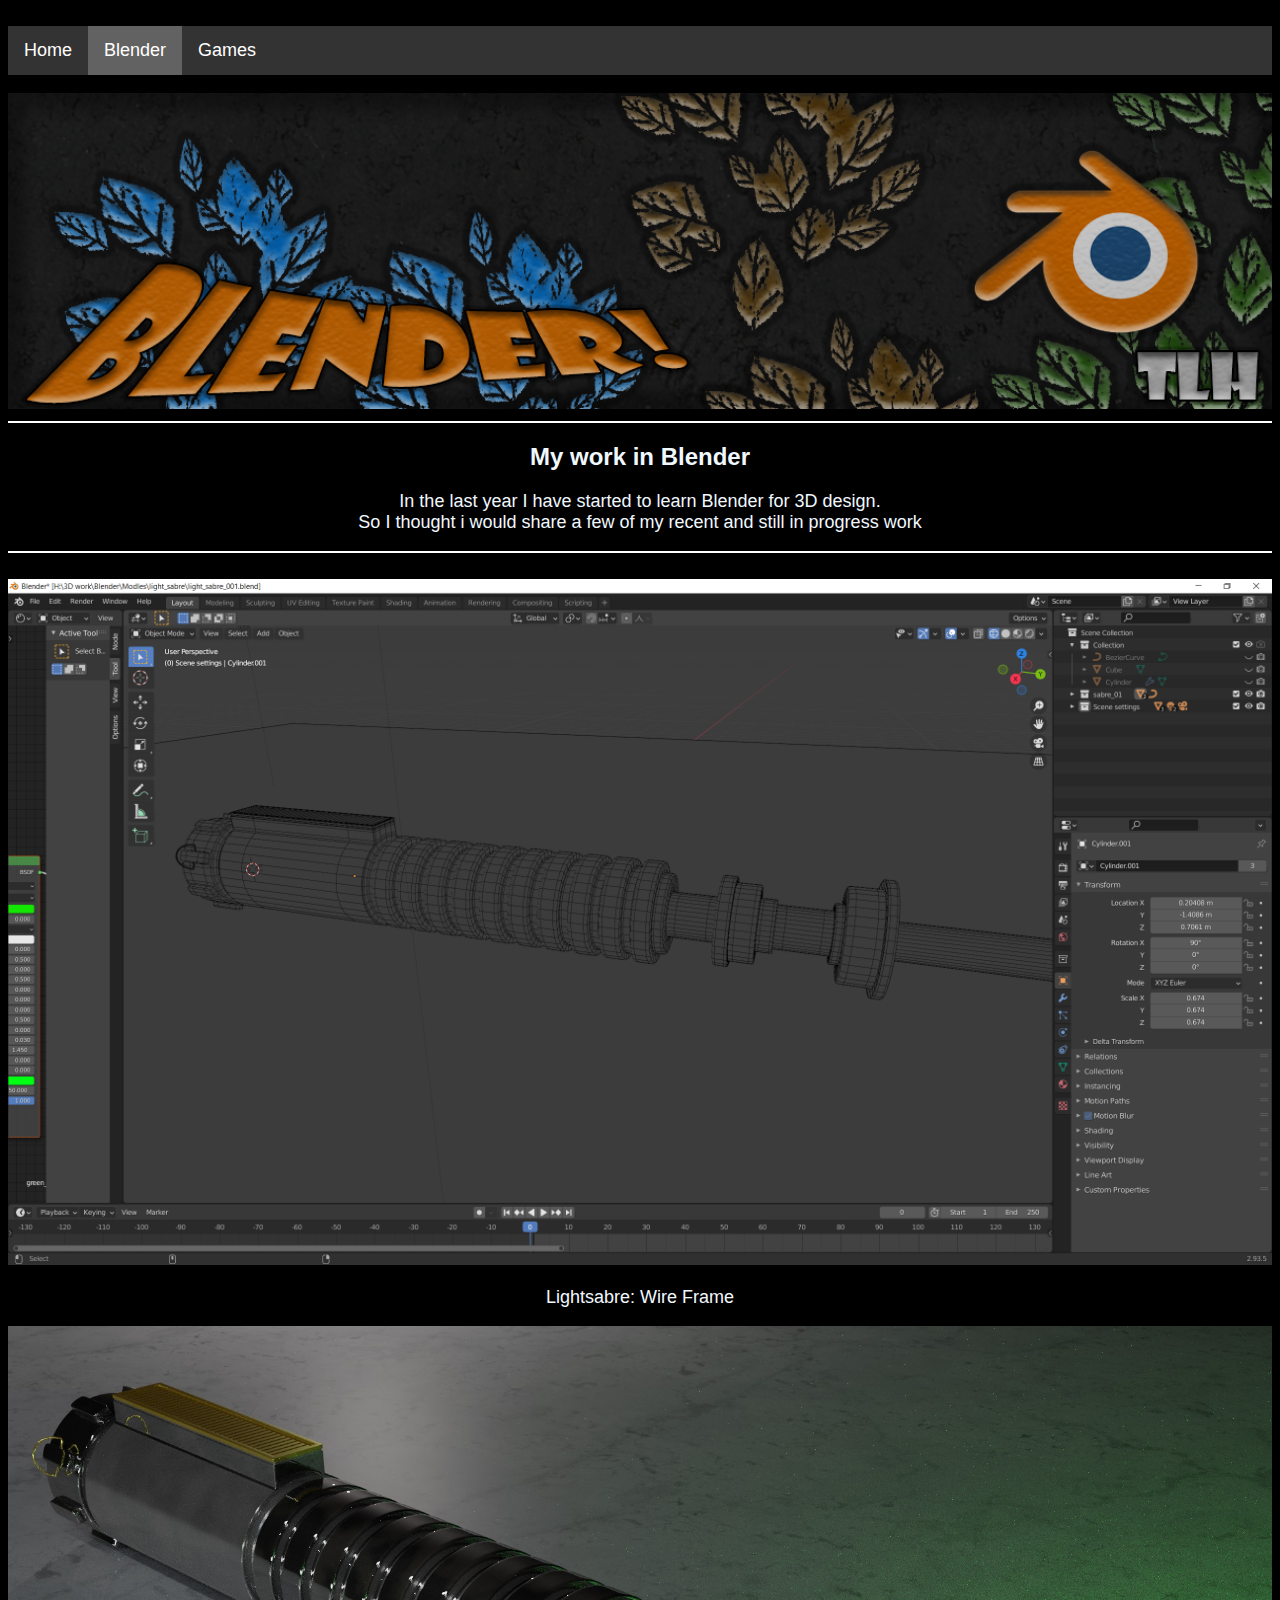
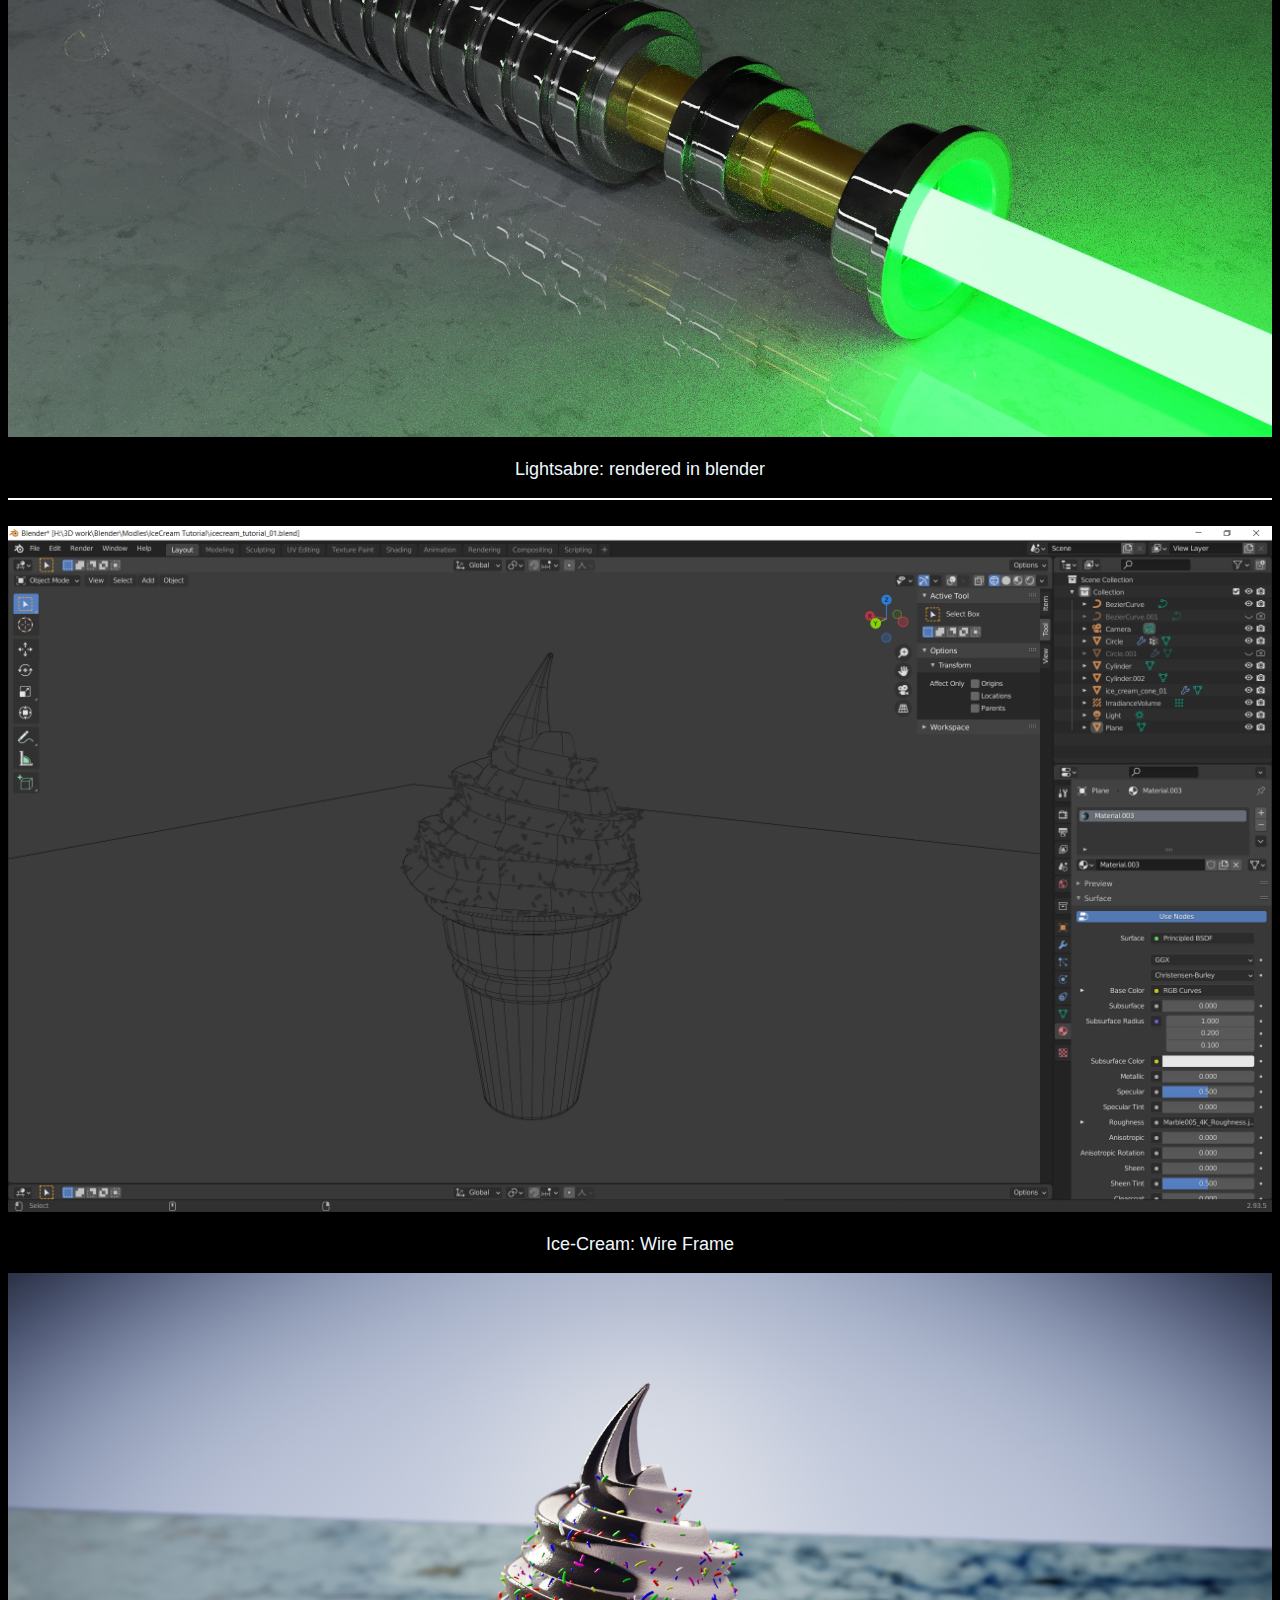
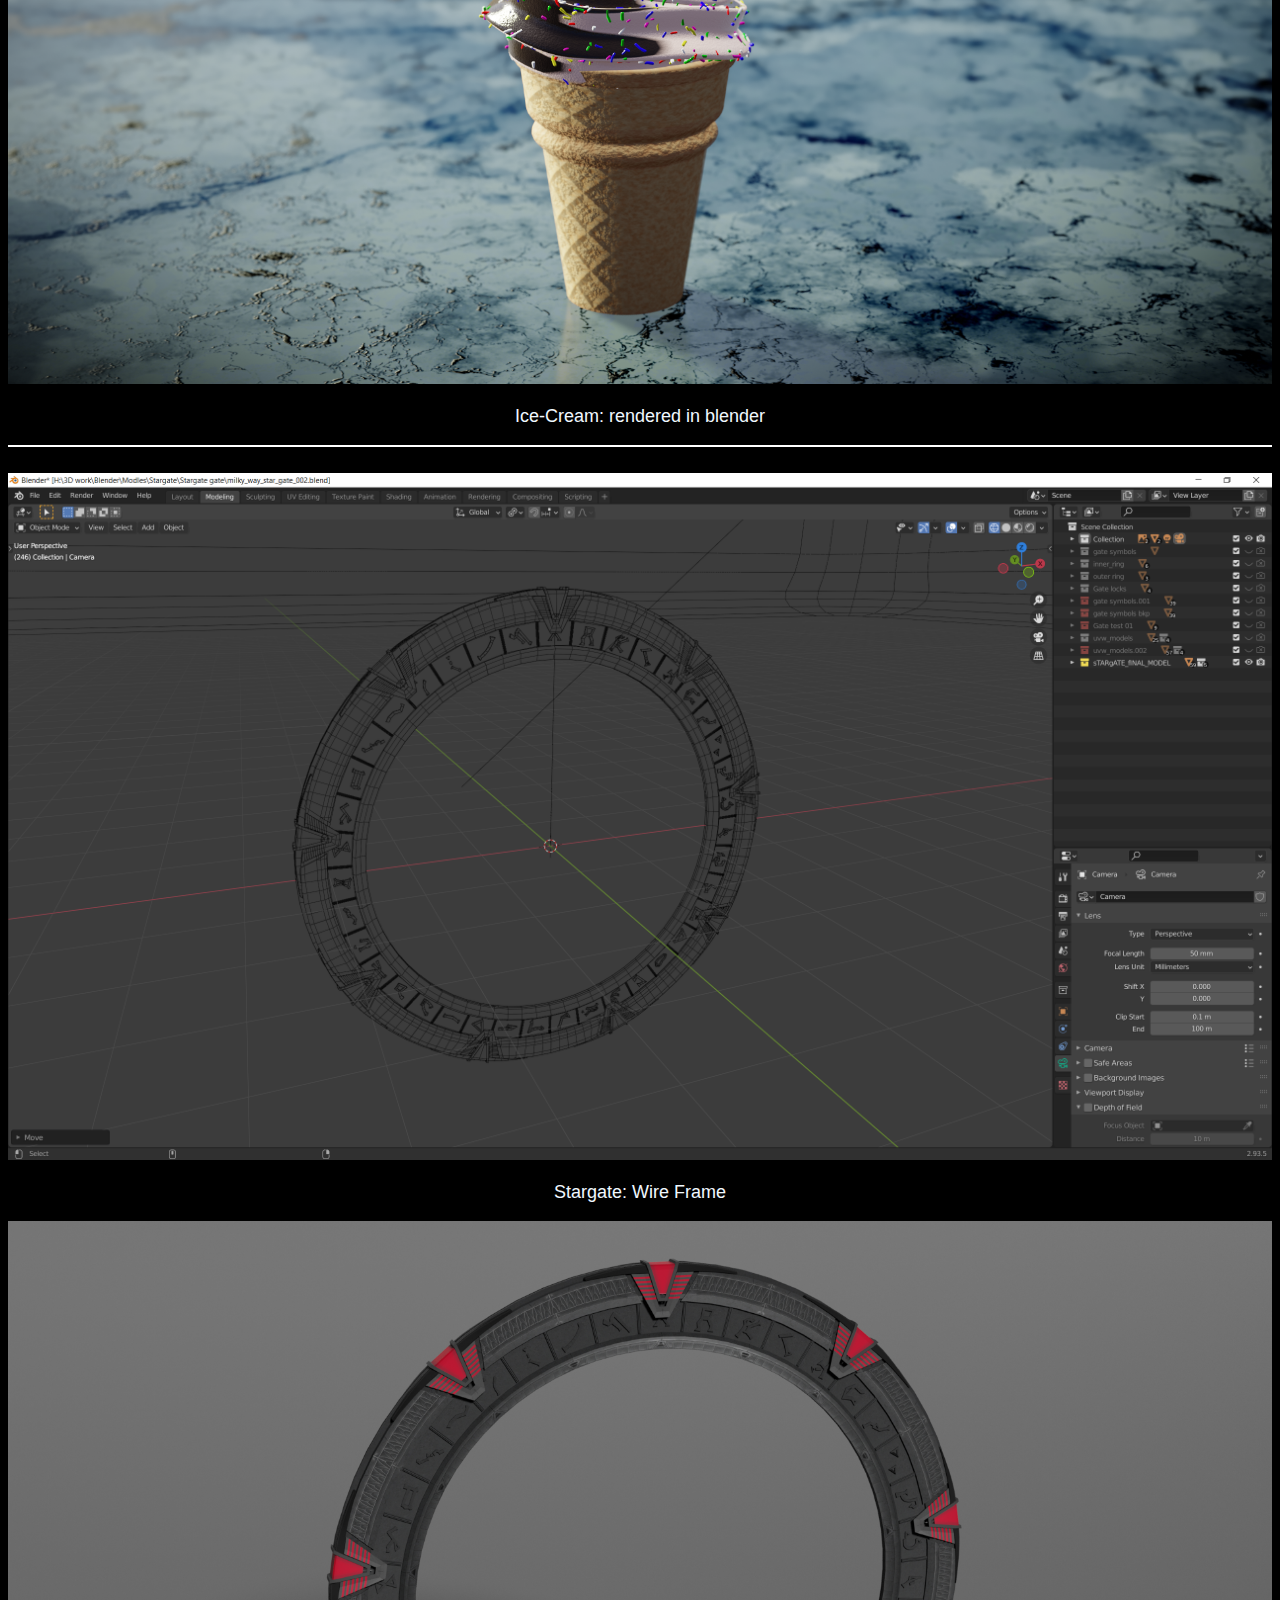
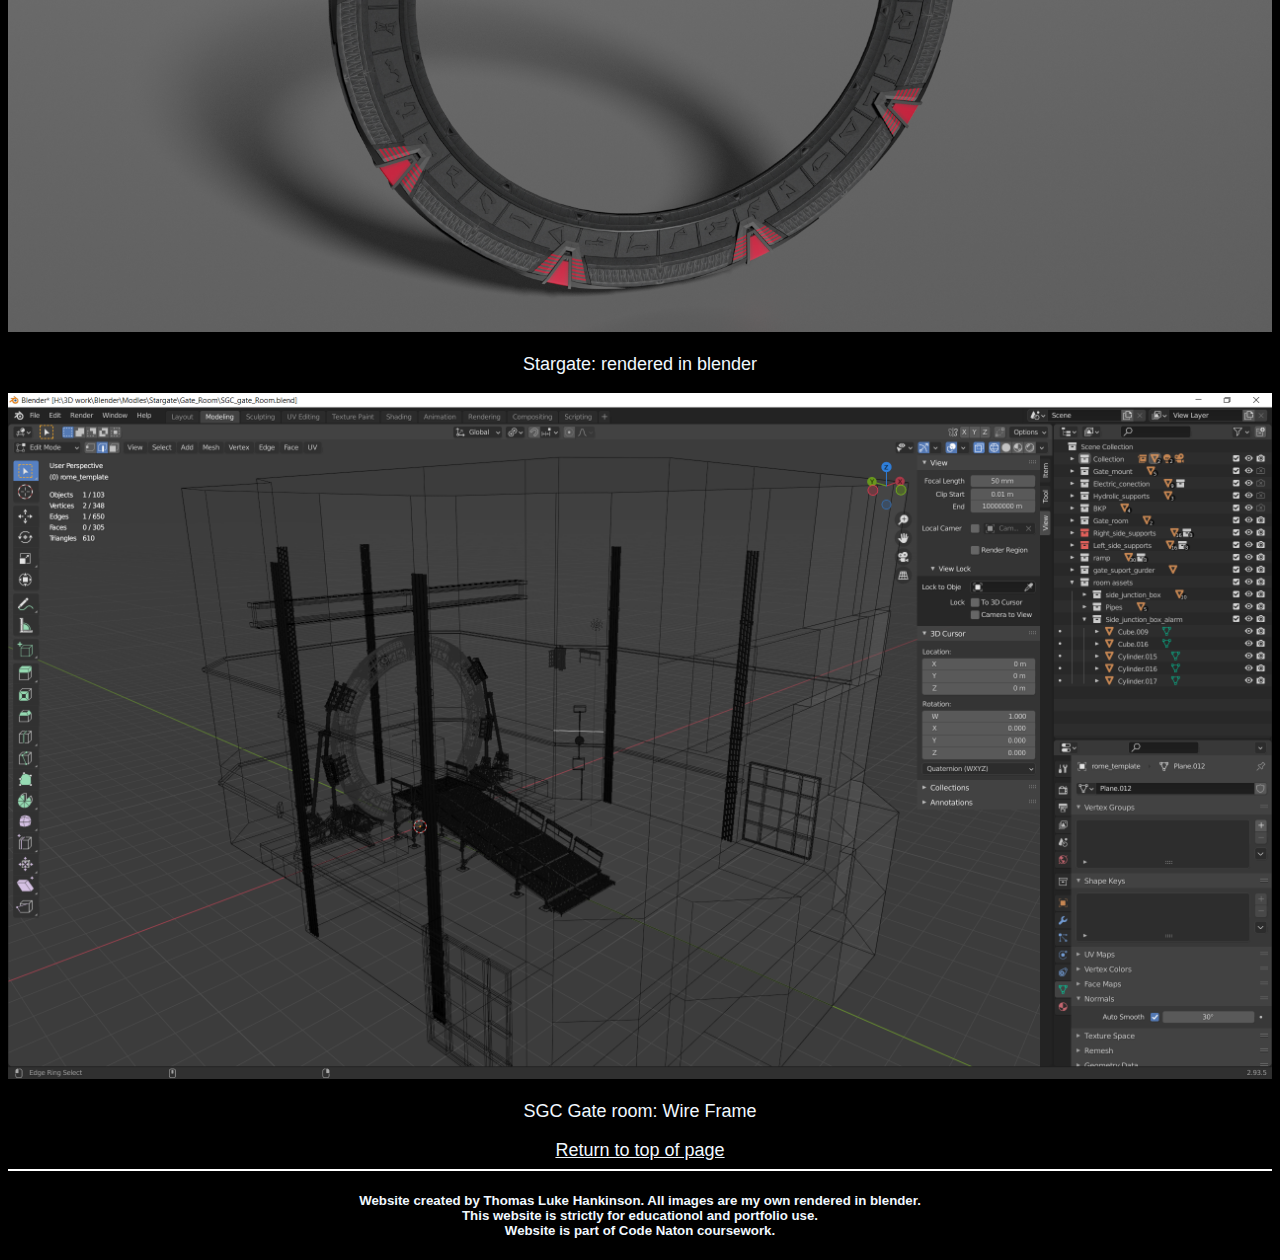
==== blender.html @ c2352b24 "This site has bootstrap" ====
<!DOCTYPE html>
<html lang="en">
    <head>
        <meta charset="UTF-8">

        <meta name="viewport" content="width=device-width, initial-scale=1.0">

        <link href="https://cdn.jsdelivr.net/npm/bootstrap@5.1.3/dist/css/bootstrap.min.css" rel="stylesheet" integrity="sha384-1BmE4kWBq78iYhFldvKuhfTAU6auU8tT94WrHftjDbrCEXSU1oBoqyl2QvZ6jIW3" crossorigin="anonymous">
        <link rel="stylesheet" href="stylesheet.css">
   
        <title>Blender</title>
    </head>
    <body>
    <div class="container">
<!-- ############################################################ --> 
        <br>
           <!-- nav bar --> 
           <div class="row">
                <div class="col-lg-1"></div>
                <div class="col-lg-10" id="top"> <!-- id tag for hyperlink at bootom of page to target-->
                    <ul>
                        <li><a href="index.html">Home</a></li>
                        <li><a class="active" href="blender.html">Blender</a></li>
                        <li><a href="games.html">Games</a></li>

                    </ul>
                </div>
                <div class="coll-lg-1"></div>
            </div>
        <br>
<!-- ############################################################ --> 
           <!--     bannar goes here     -->       
            <div class="row">
                <div class="col-lg-1 col-sm-1 col-xs-1"></div>
                <div class="col-lg-10 col-sm-10 col-xs-1"><img src="images/blender_banner.png" class="img_ban"></div>
                <div class="col-lg-1 col-sm-1 col-xs-1"></div>
            </div>
<!-- ############################################################ -->          
            <!-- Using <hr color="ffffff" as spacers -->
            <div class="row">
                <div class="col-lg-1"></div>
                <div class="col-lg-10"><hr color="ffffff"></div>
                <div class="col-lg-1"></div>
            </div>
<!-- ############################################################ --> 
            <!--    contents    -->
            <div class="row">
                <div class="col-lg-1"></div>
                <div class="col-lg-10">
                    <h2>My work in Blender</h2>
                    <p>In the last year I have started to learn Blender for 3D design.<br>So I thought i would share a few of my recent and still in progress work</p></div>
                <div class="coll-lg-1"></div> 
            </div>
<!-- ############################################################ -->          
            <!-- Using <hr color="ffffff" as spacers -->
            <div class="row">
                <div class="col-lg-1"></div>
                <div class="col-lg-10"><hr color="ffffff"></div>
                <div class="col-lg-1"></div>
            </div>
<!-- ############################################################# -->
            <br>
            <div class="row">
                <div class="col-lg-1"></div>
                <div class="col-lg-5"><img src="images/light_sabre_wire.png" alt="lightsabre wireframe" class="img_blen img"><br><p>Lightsabre: Wire Frame</p></div>
                <div class="col-lg-5"><img src="images/lightsabre.jpg" alt="lightsabre render" class="img_blen img"><br><p>Lightsabre: rendered in blender</p></div>
                <div class="col-lg-1"></div>
            </div>
<!-- ############################################################ -->          
            <!-- Using <hr color="ffffff" as spacers -->
            <div class="row">
                <div class="col-lg-1"></div>
                <div class="col-lg-10"><hr color="ffffff"></div>
                <div class="col-lg-1"></div>
            </div>
<!-- ############################################################ --> 
            <br>
            <div class="row">
                <div class="col-lg-1"></div>
                <div class="col-lg-5"><img src="images/ice_cream_wire.png" alt="ice-cream wireframe" class="img_blen img"><br><p>Ice-Cream: Wire Frame</p></div>
                <div class="col-lg-5"><img src="images/ice_cream.png" alt="ice-cream render" class="img_blen img"><br><p>Ice-Cream: rendered in blender</p></div>
                <div class="col-lg-1"></div>
            </div>
<!-- ############################################################ -->          
            <!-- Using <hr color="ffffff" as spacers -->            
            <div class="row">
                <div class="col-lg-1"></div>
                <div class="col-lg-10"><hr color="ffffff"></div>
                <div class="col-lg-1"></div>
            </div>
<!-- ############################################################ --> 
            <br>
            <div class="row">
                <div class="col-lg-1"></div>
                <div class="col-lg-5"><img src="images/stargate_wire_001.png" alt="Stargate wireframe" class="img_blen img"><br><p>Stargate: Wire Frame</p></div>
                <div class="col-lg-5"><img src="images/stargate_wip_001.png" alt="Stargate render" class="img_blen img"><br><p>Stargate: rendered in blender</p></div>
                <div class="col-lg-1"></div>
            </div>
            <div class="row">
                <div class="col-lg-1"></div>
                <div class="col-lg-10"><img src="images/stargate_room_001.png" alt="Stargate gate room wireframe" class="img_blen"><br><p>SGC Gate room: Wire Frame</p></div>
                <div class="col-lg-1"></div>

            </div>
<!-- ############################################################ --> 
            <div class="row">
                <div class="col-lg-1"></div>
                <div class="col-lg-10 a"><a href="#top">Return to top of page</a></div>
                <div class="col-lg-1"></div>

            </div>
<!-- ############################################################ -->          
            <!-- Using <hr color="ffffff" as spacers -->
<!--                        footer                      -->
            <div class="row">
                <div class="col-lg-1"></div>
                <div class="col-lg-10"><hr color="ffffff"></div>
                <div class="col-lg-1"></div>
            </div>
            <div class="row">
                <div class="col-lg-1"></div>
                <div class="col-lg-10"><h5>Website created by Thomas Luke Hankinson. All images are my own rendered in blender.
                                       <br>This website is strictly for educationol and portfolio use.
                                       <br>Website is part of Code Naton coursework.</h5></div>
                <div class="col-lg-1"></div>
            </div>
<!-- ############################################################ -->

    </div>
    <script src="https://cdn.jsdelivr.net/npm/bootstrap@5.1.3/dist/js/bootstrap.bundle.min.js" integrity="sha384-ka7Sk0Gln4gmtz2MlQnikT1wXgYsOg+OMhuP+IlRH9sENBO0LRn5q+8nbTov4+1p" crossorigin="anonymous"></script>

</body>
</html>
---- stylesheet.css ----
/* Text tags */
h1, h5, h2, th, td {  
  text-align: center;
  color: aliceblue;
  font-family: Arial, Helvetica, sans-serif;
  }

p, a {
    text-align: center;
    color: aliceblue;
    font-family: Arial, Helvetica, sans-serif; 
    font-size: large;
  }

.a{
  text-align: center;
}

  .p {
    text-align: left;
    color: aliceblue;
    font-family: Arial, Helvetica, sans-serif;
    font-size: large;
  }

  /* body colour */
body{
  background: rgb(0, 0, 0);
}

/* images hover not my code */
.img:hover{
  color: #424242; 
-webkit-transition: all .3s ease-in;
-moz-transition: all .3s ease-in;
-ms-transition: all .3s ease-in;
-o-transition: all .3s ease-in;
transition: all .3s ease-in;
opacity: 1;
transform: scale(1.90);
-ms-transform: scale(1.90); /* IE 9 */
-webkit-transform: scale(1.90); /* Safari and Chrome */
}

/* img my styles */
.img_ban {
  width: 100%;
}

.img_blen {
  width: 100%;
}

.game_img{
  width: 75%;
}

.logo_img {
  width: 10%;
}

/* nav bar */
ul {
  display: flex;  
  list-style-type: none;
    margin: 0;
    padding: 0;
    overflow: hidden;
    background-color: #333;
  }
  
  li {
    float: left;
  }
  
  li a {
    display: block;
    color: white;
    text-align: center;
    padding: 14px 16px;
    text-decoration: none;
  }
  
  li a:hover:not(.active) {
    background-color: #111;
  }
  
  .active {
    background-color: #636262;
  }


/* this section is to set the grid for the divs. wont let me have bootstrap..... ill do it the hard way */
/* ####################################################################################################### */
/* CONTAINER */
/* .container {
  margin-left: auto;
  margin-right: auto;
  padding-left: 15px;
  padding-right: 15px;
}

@media (min-width: 768px) {
  .container {
    width: 750px;
  }
}

@media (min-width: 992px) {
  .container {
    width: 970px;
  }
}

@media (min-width: 1200px) {
  .container {
    width: 1170px;
  }
} */

/* ########################################################################################################### */
/* ROW */
/* .row {
  display: grid;
  grid-template-columns: repeat(12, 1fr);
  grid-gap: 20px;
}

/* Collum size settings */

/* 
@media (min-width: 1200px) {
  .col-lg-12 {
    grid-column: span 12
  }

  .col-lg-11 {
    grid-column: span 11;
  }

  .col-lg-10 {
    grid-column: span 10
  }

  .col-lg-9 {
    grid-column: span 9
  }

  .col-lg-8 {
    grid-column: span 8
  }

  .col-lg-7 {
    grid-column: span 7
  }

  .col-lg-6 {
    grid-column: span 6
  }

  .col-lg-5 {
    grid-column: span 5
  }

  .col-lg-4 {
    grid-column: span 4
  }

  .col-lg-3 {
    grid-column: span 3
  }

  .col-lg-2 {
    grid-column: span 2
  }

  .col-lg-1 {
    grid-column: span 1
  }
} */
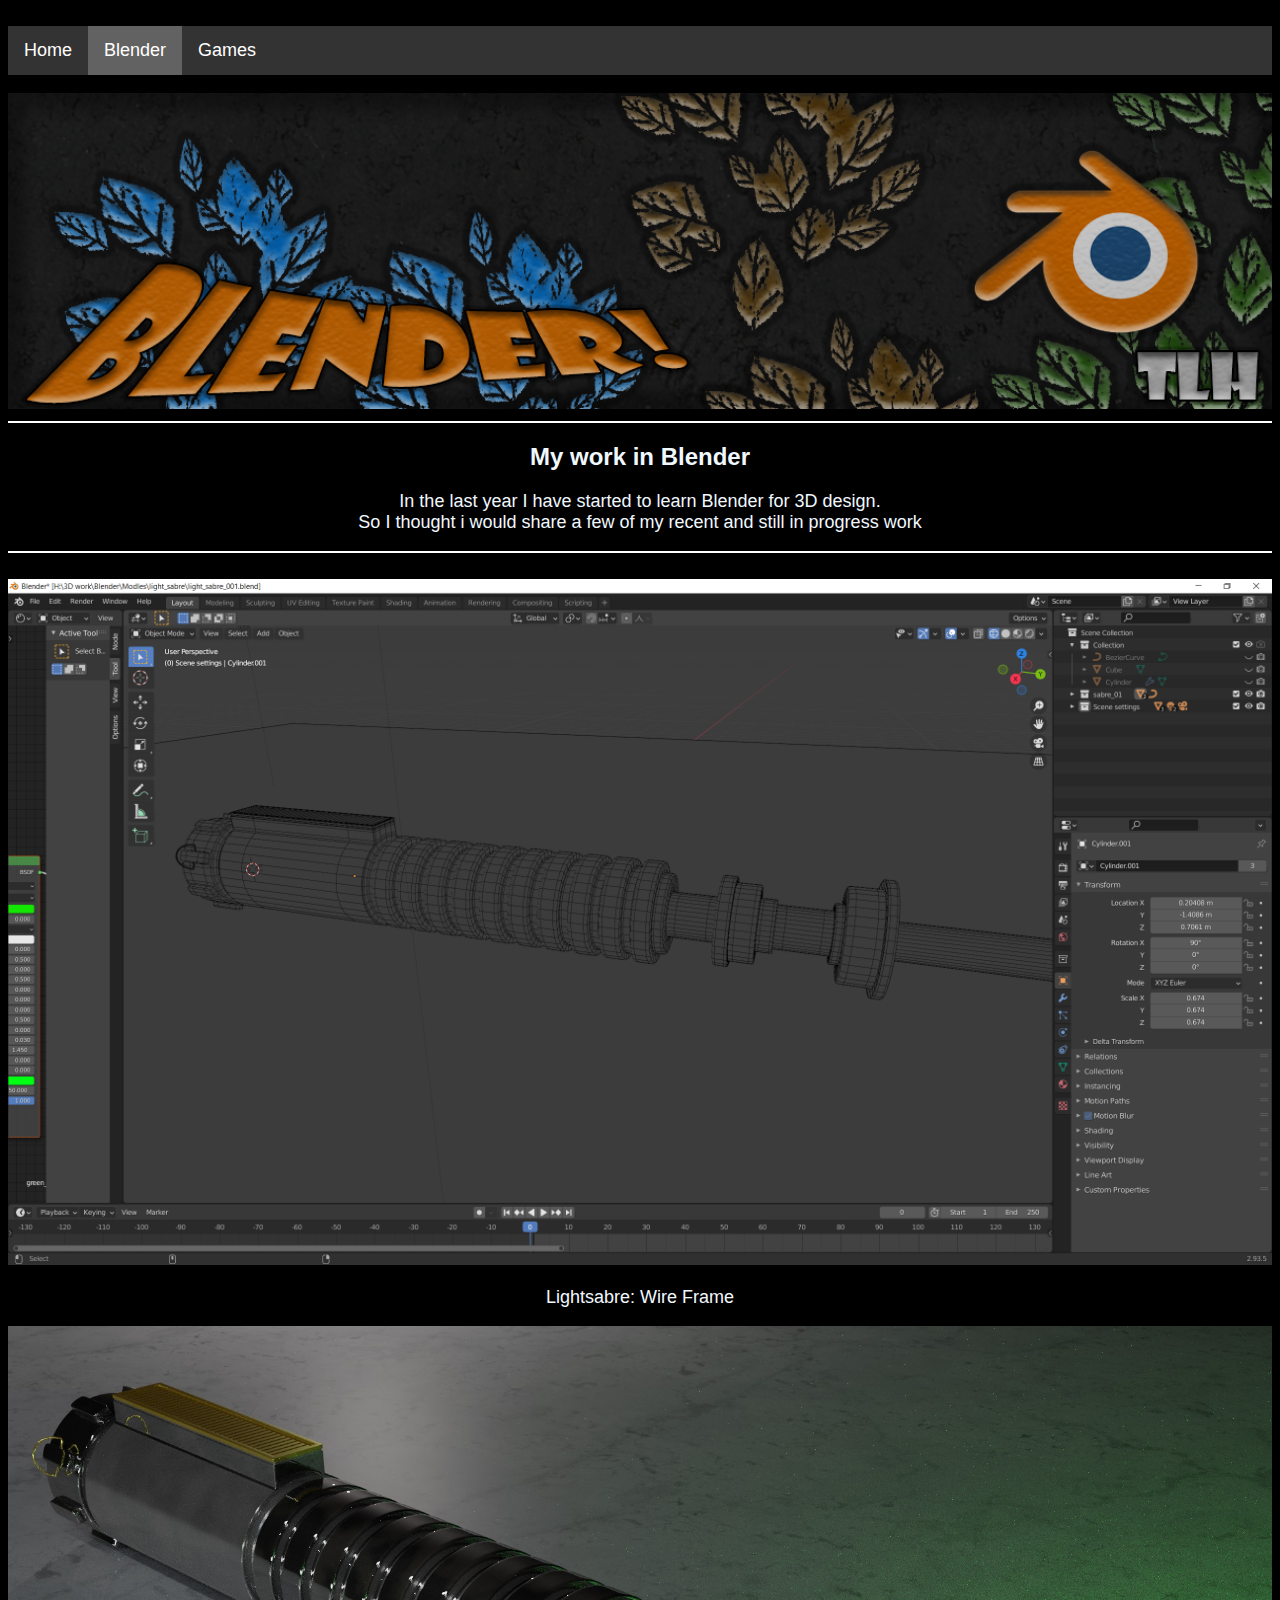
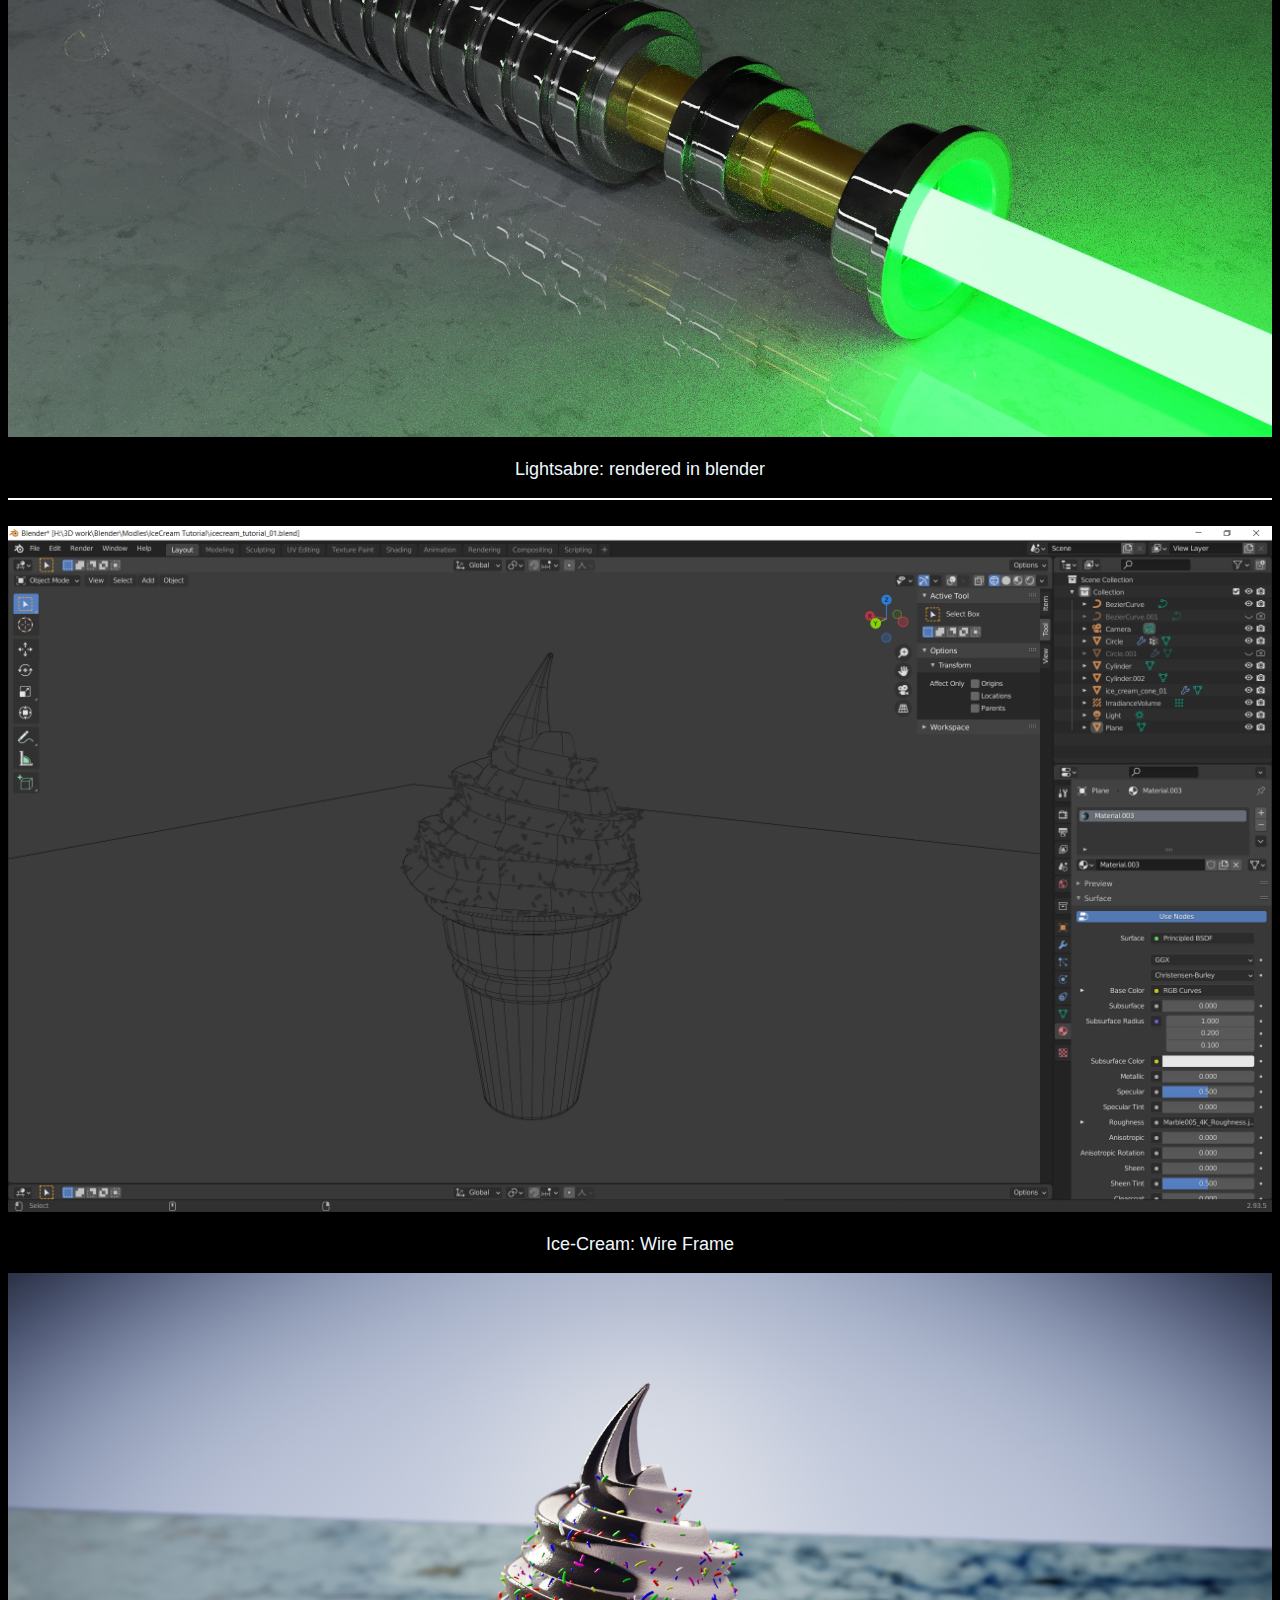
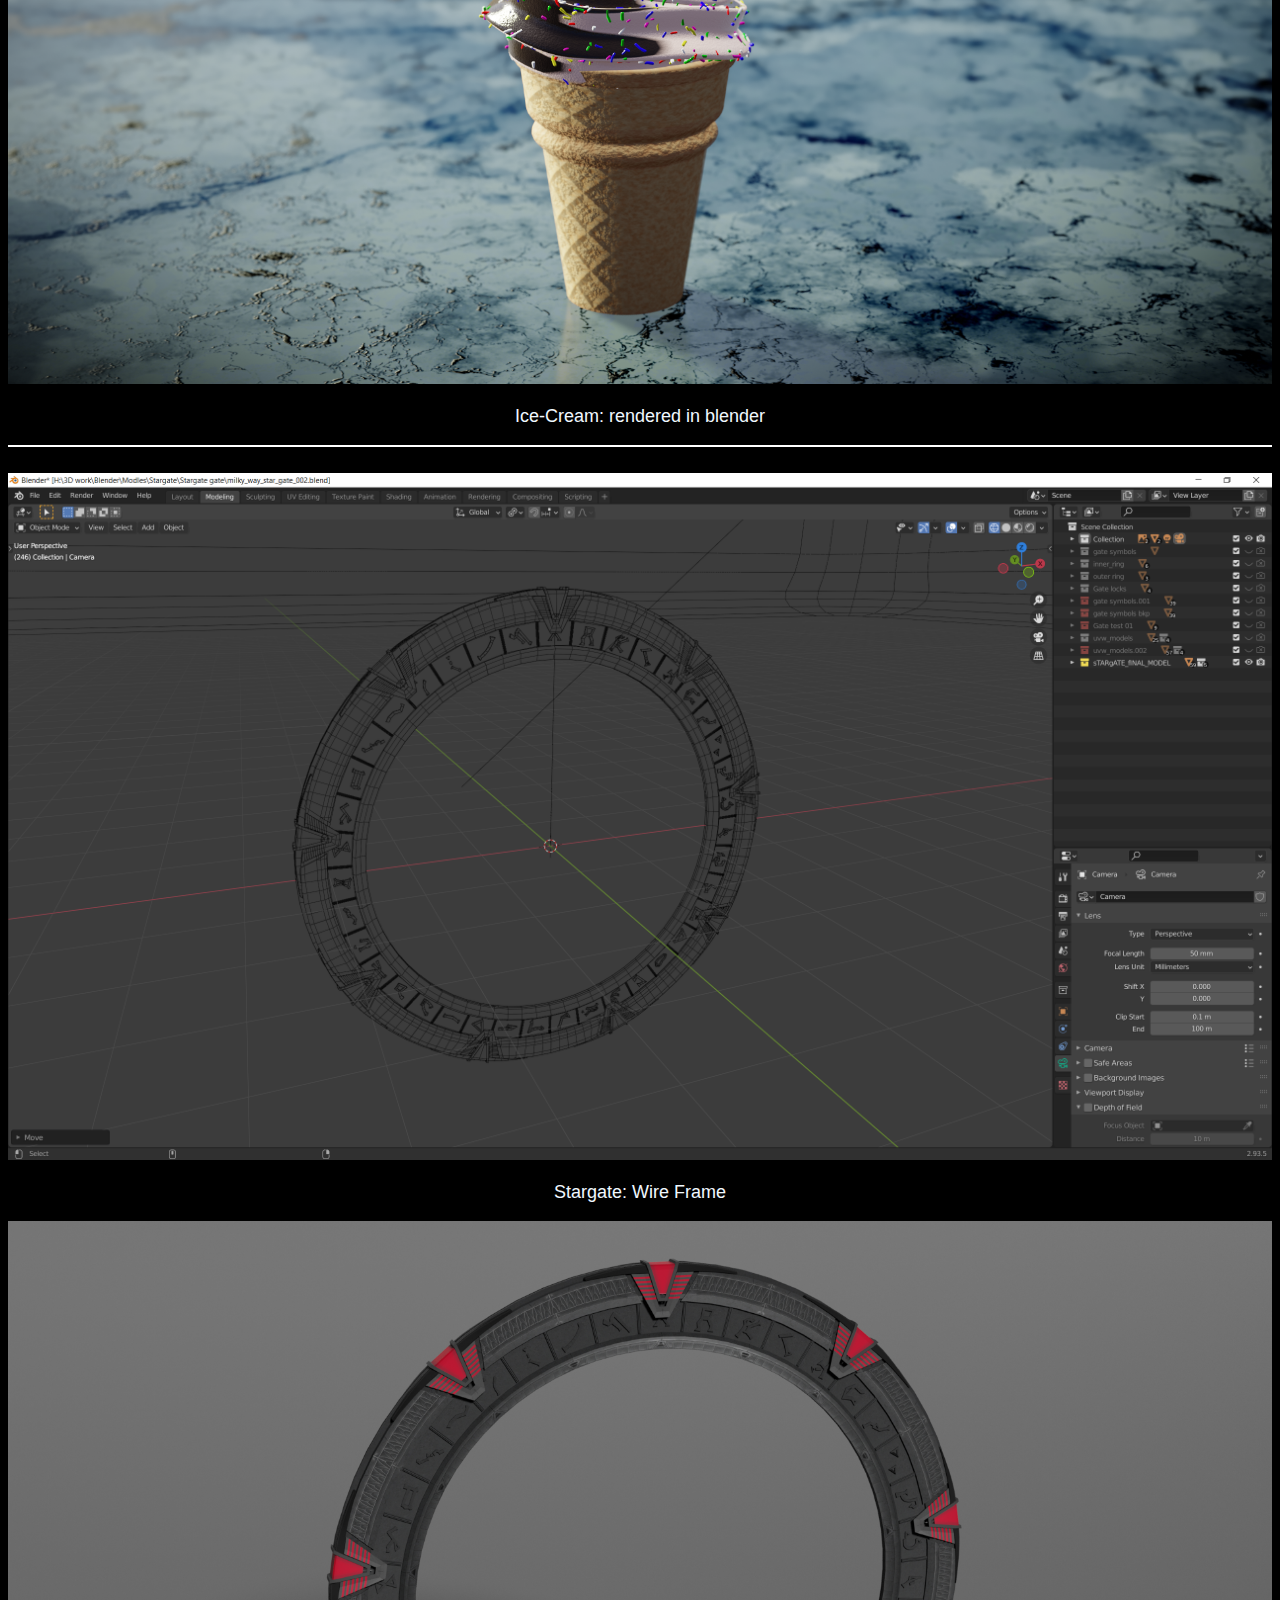
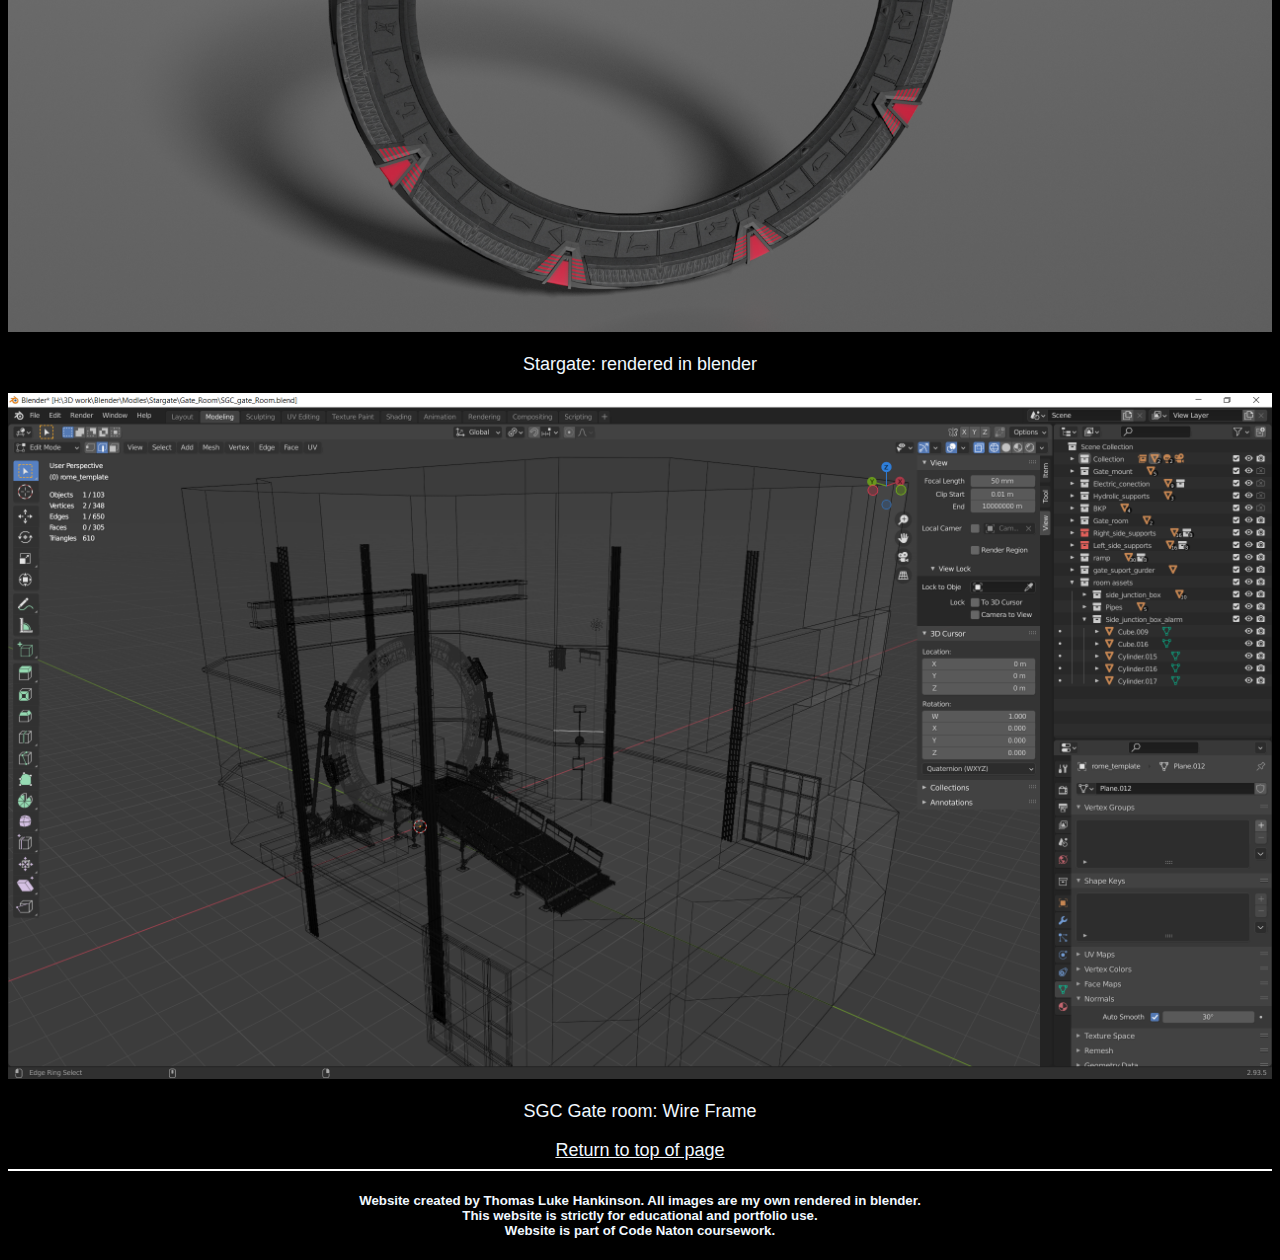
==== commit 952c1264: "Update blender.html" ====
--- a/blender.html
+++ b/blender.html
@@ -120,7 +120,7 @@
             <div class="row">
                 <div class="col-lg-1"></div>
                 <div class="col-lg-10"><h5>Website created by Thomas Luke Hankinson. All images are my own rendered in blender.
-                                       <br>This website is strictly for educationol and portfolio use.
+                                       <br>This website is strictly for educational and portfolio use.
                                        <br>Website is part of Code Naton coursework.</h5></div>
                 <div class="col-lg-1"></div>
             </div>
@@ -130,4 +130,4 @@
     <script src="https://cdn.jsdelivr.net/npm/bootstrap@5.1.3/dist/js/bootstrap.bundle.min.js" integrity="sha384-ka7Sk0Gln4gmtz2MlQnikT1wXgYsOg+OMhuP+IlRH9sENBO0LRn5q+8nbTov4+1p" crossorigin="anonymous"></script>
 
 </body>
-</html>+</html>
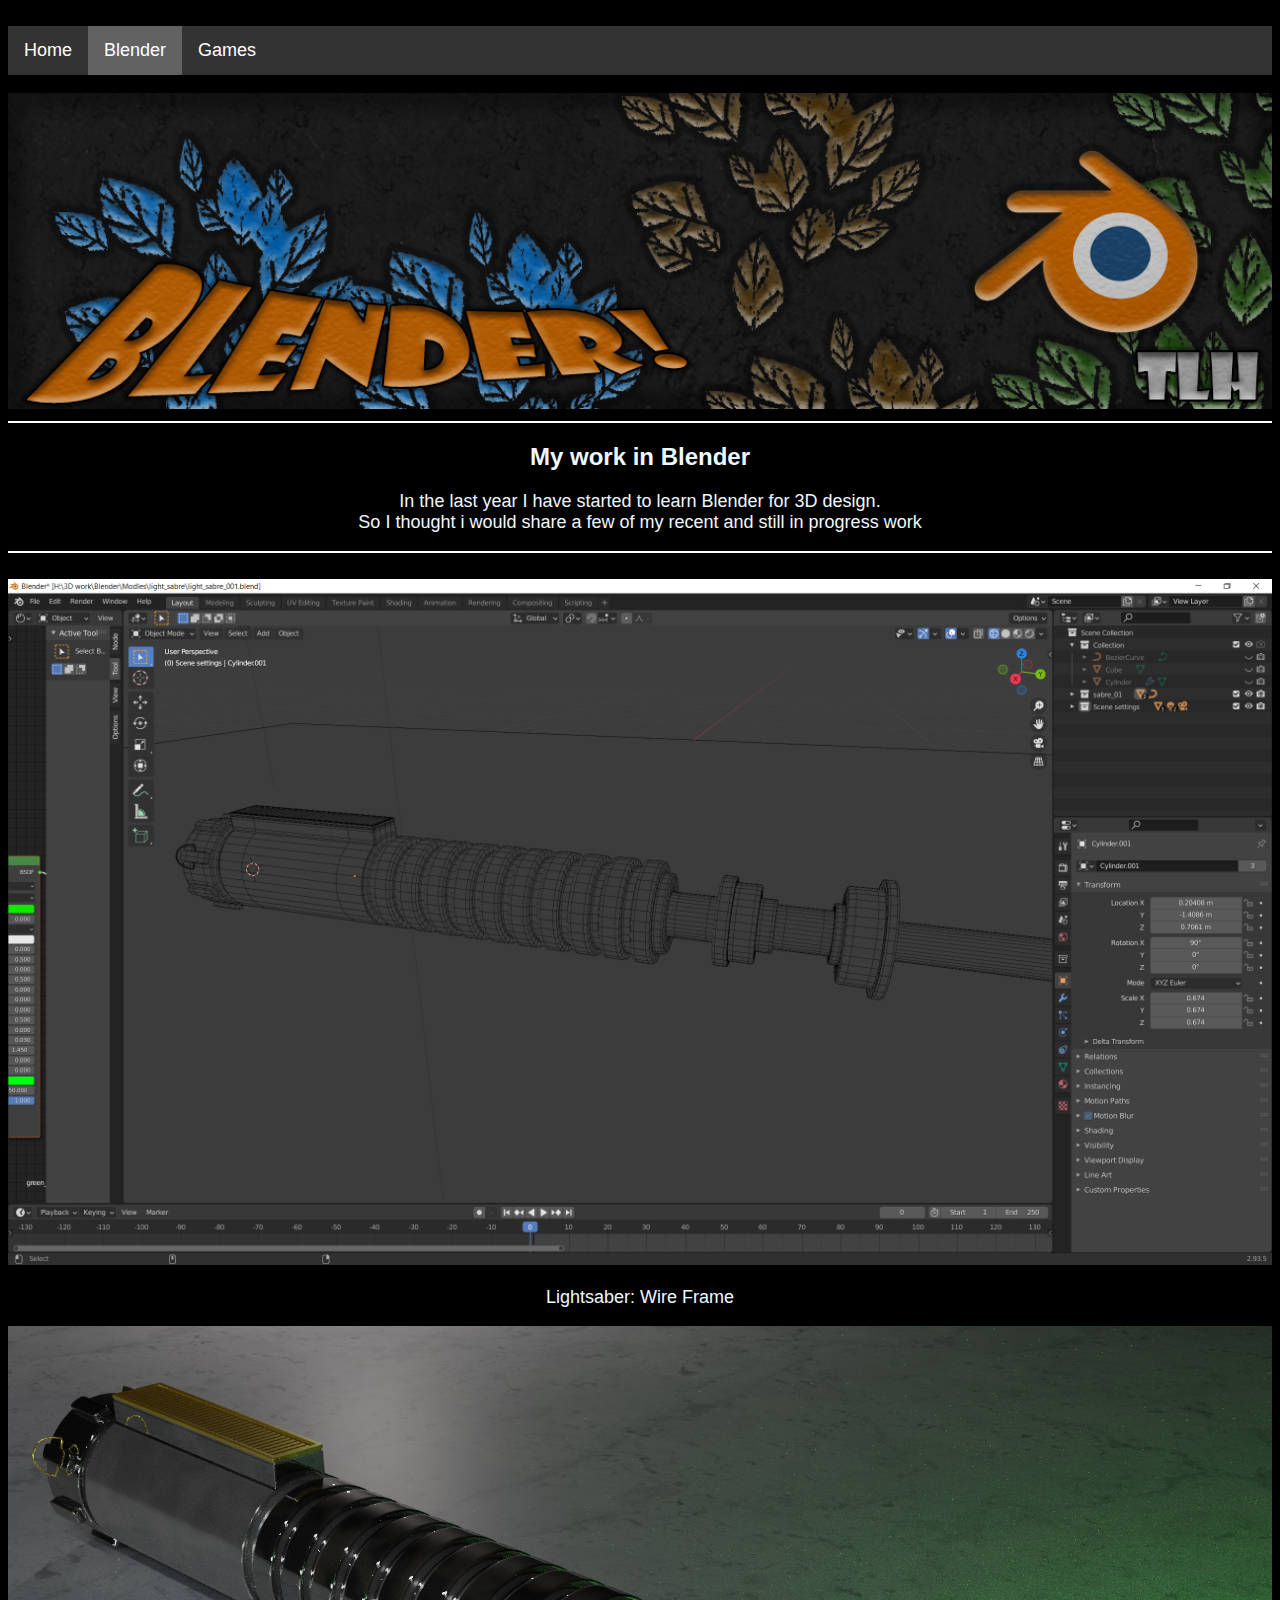
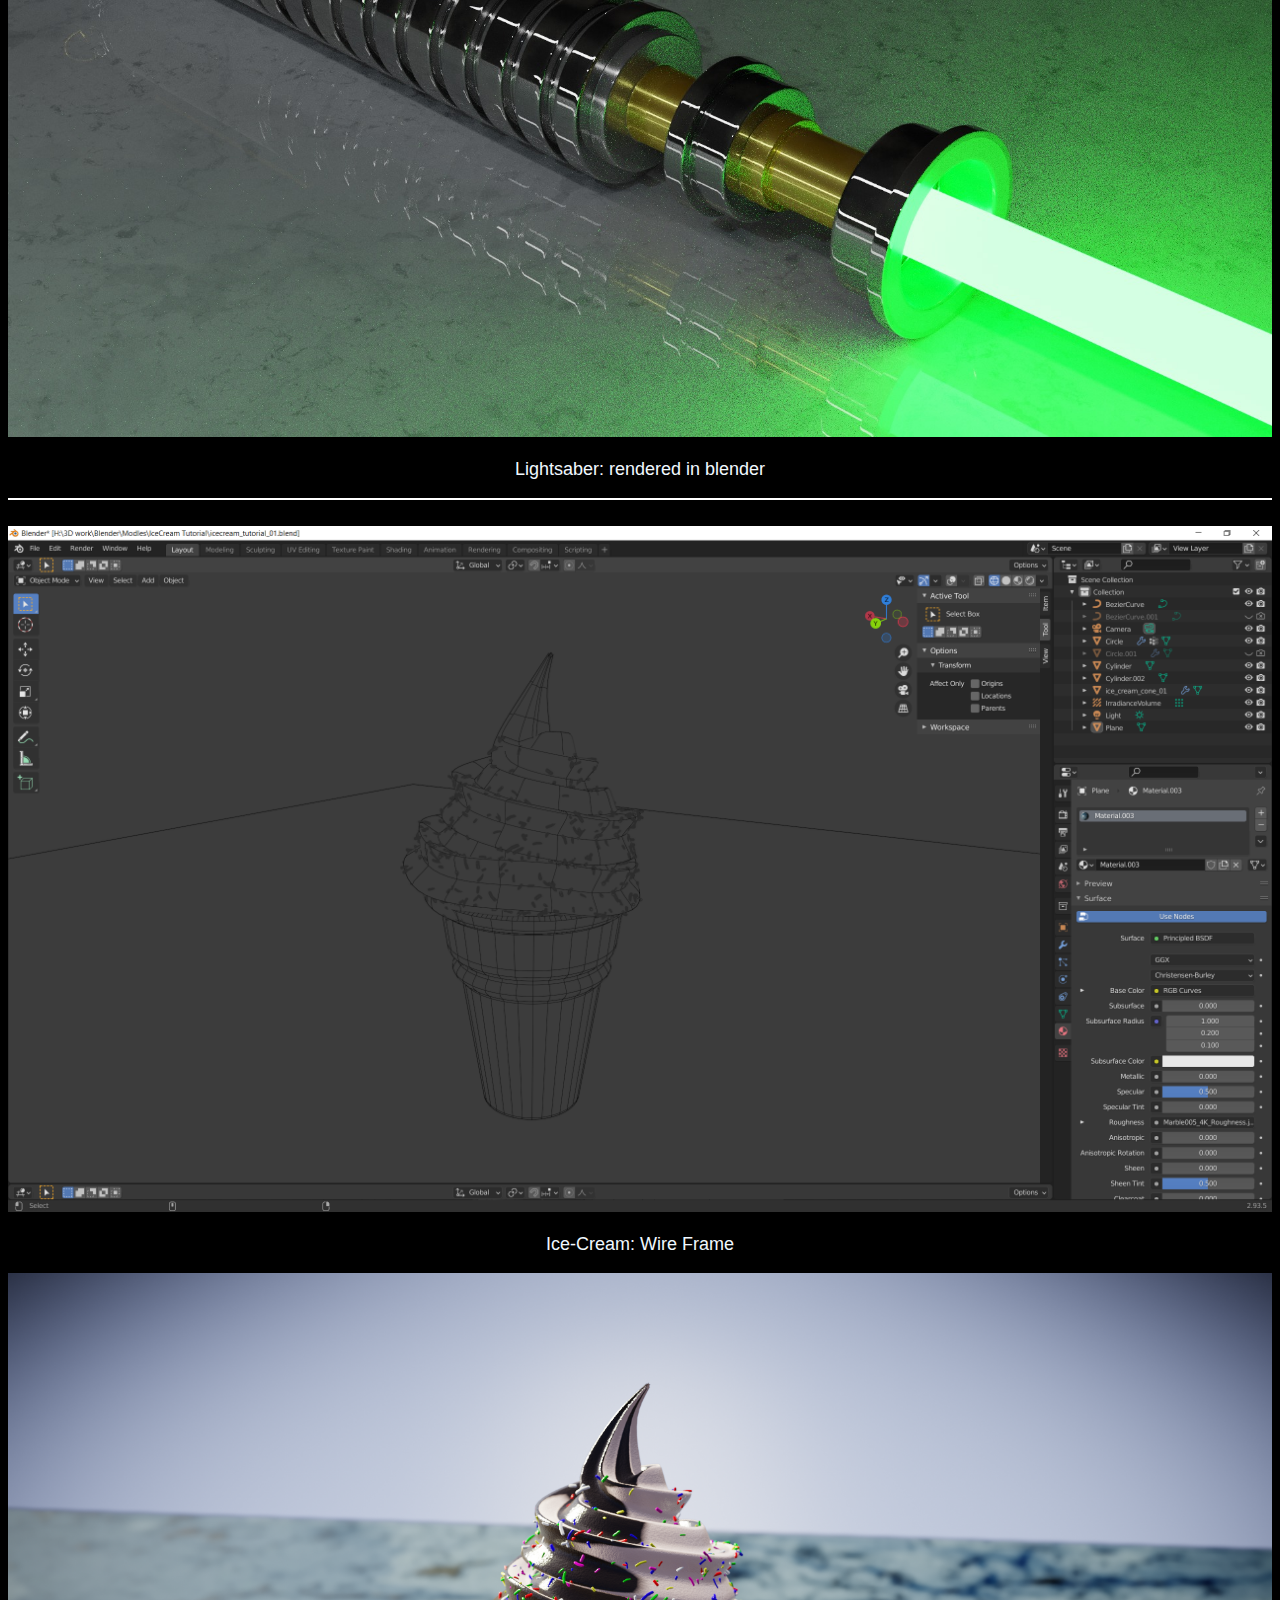
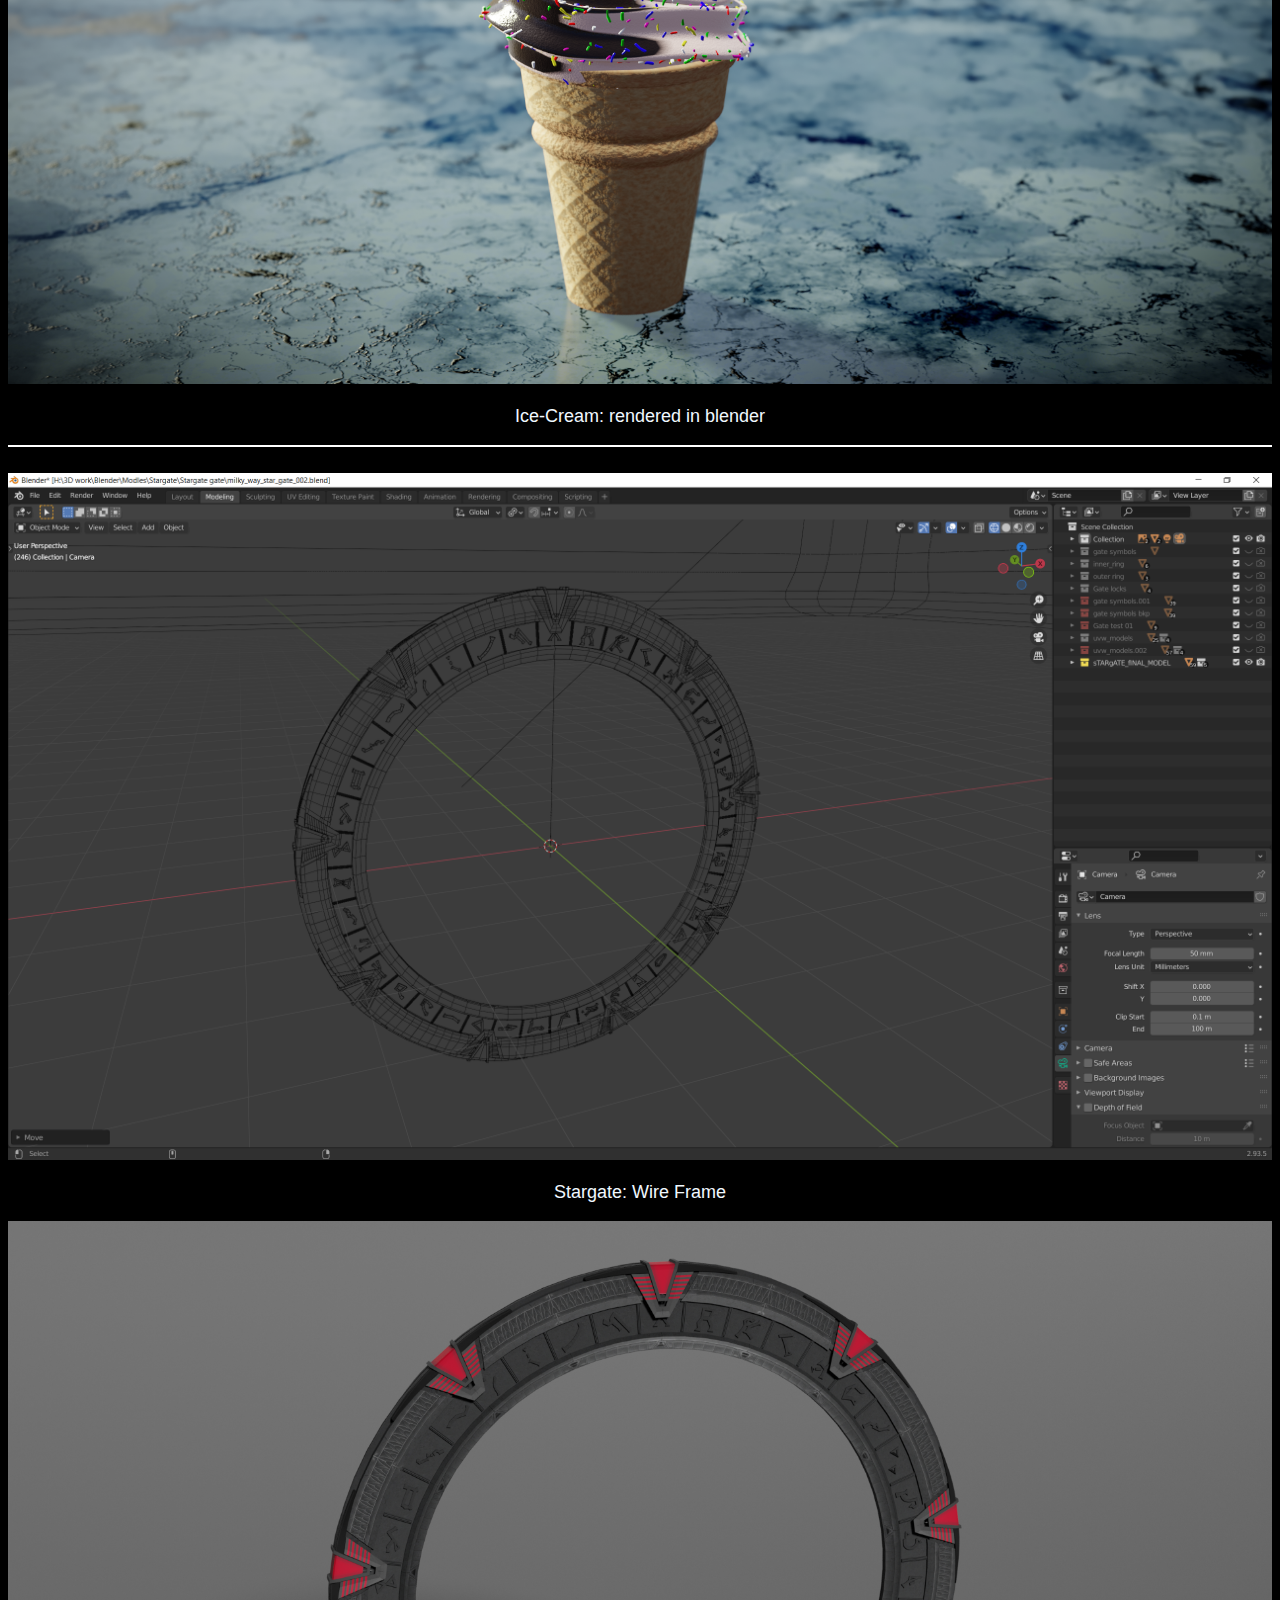
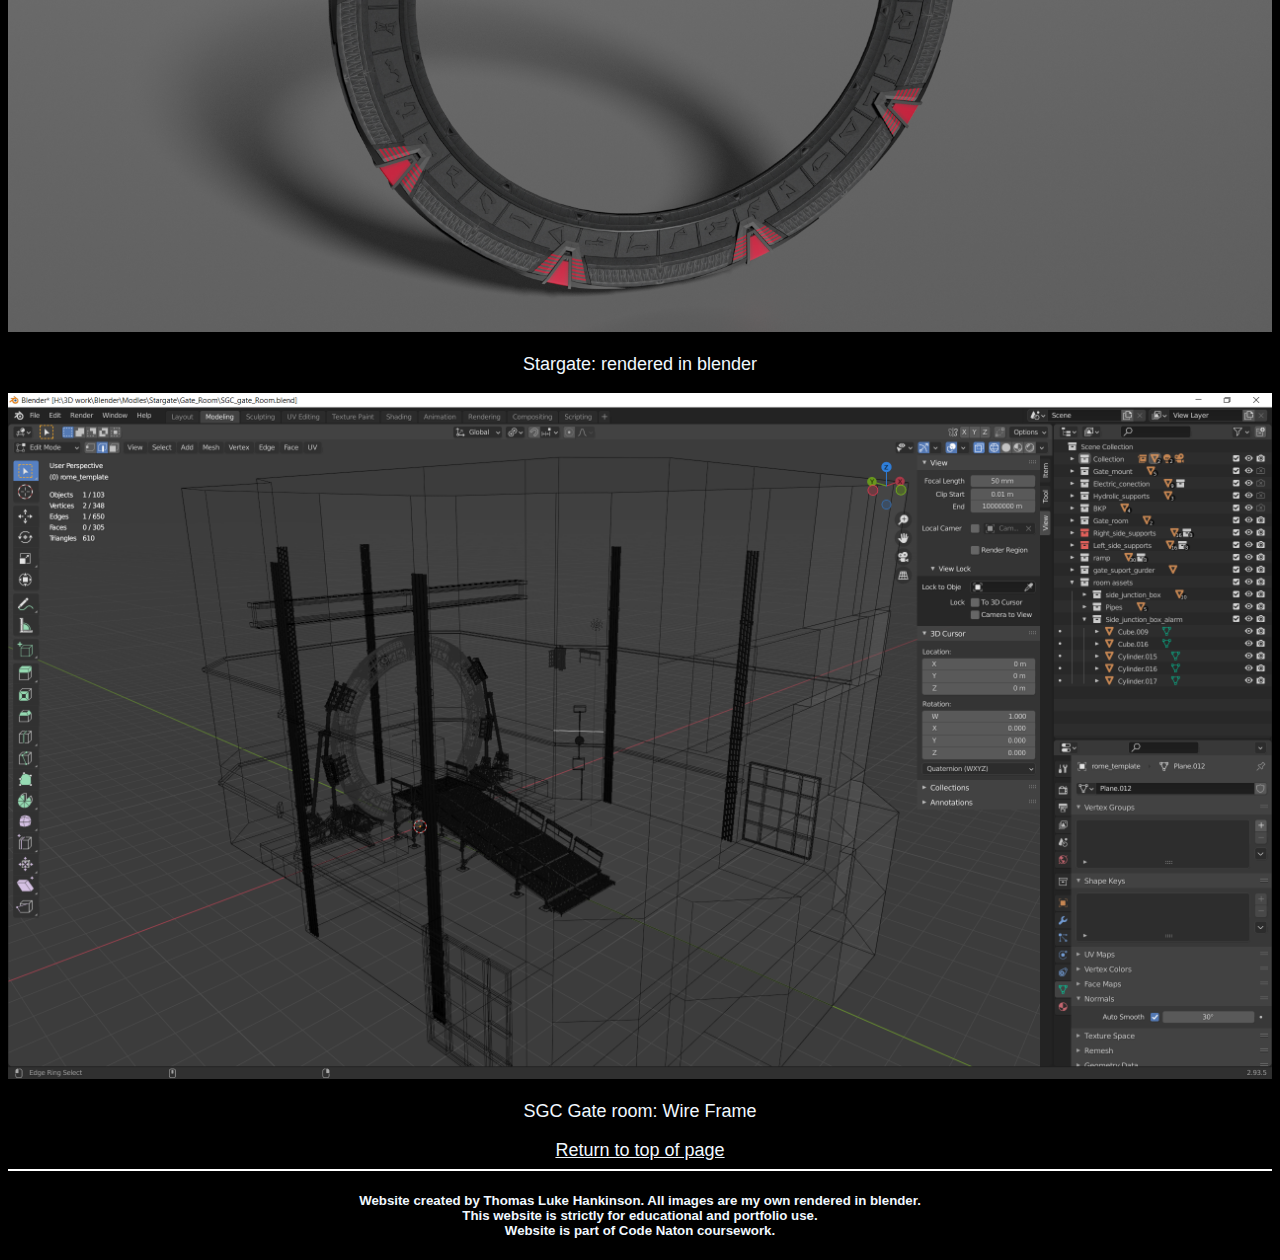
==== commit c0889cee: "Update blender.html" ====
--- a/blender.html
+++ b/blender.html
@@ -62,8 +62,8 @@
             <br>
             <div class="row">
                 <div class="col-lg-1"></div>
-                <div class="col-lg-5"><img src="images/light_sabre_wire.png" alt="lightsabre wireframe" class="img_blen img"><br><p>Lightsabre: Wire Frame</p></div>
-                <div class="col-lg-5"><img src="images/lightsabre.jpg" alt="lightsabre render" class="img_blen img"><br><p>Lightsabre: rendered in blender</p></div>
+                <div class="col-lg-5"><img src="images/light_sabre_wire.png" alt="lightsabre wireframe" class="img_blen img"><br><p>Lightsaber: Wire Frame</p></div>
+                <div class="col-lg-5"><img src="images/lightsabre.jpg" alt="lightsabre render" class="img_blen img"><br><p>Lightsaber: rendered in blender</p></div>
                 <div class="col-lg-1"></div>
             </div>
 <!-- ############################################################ -->          
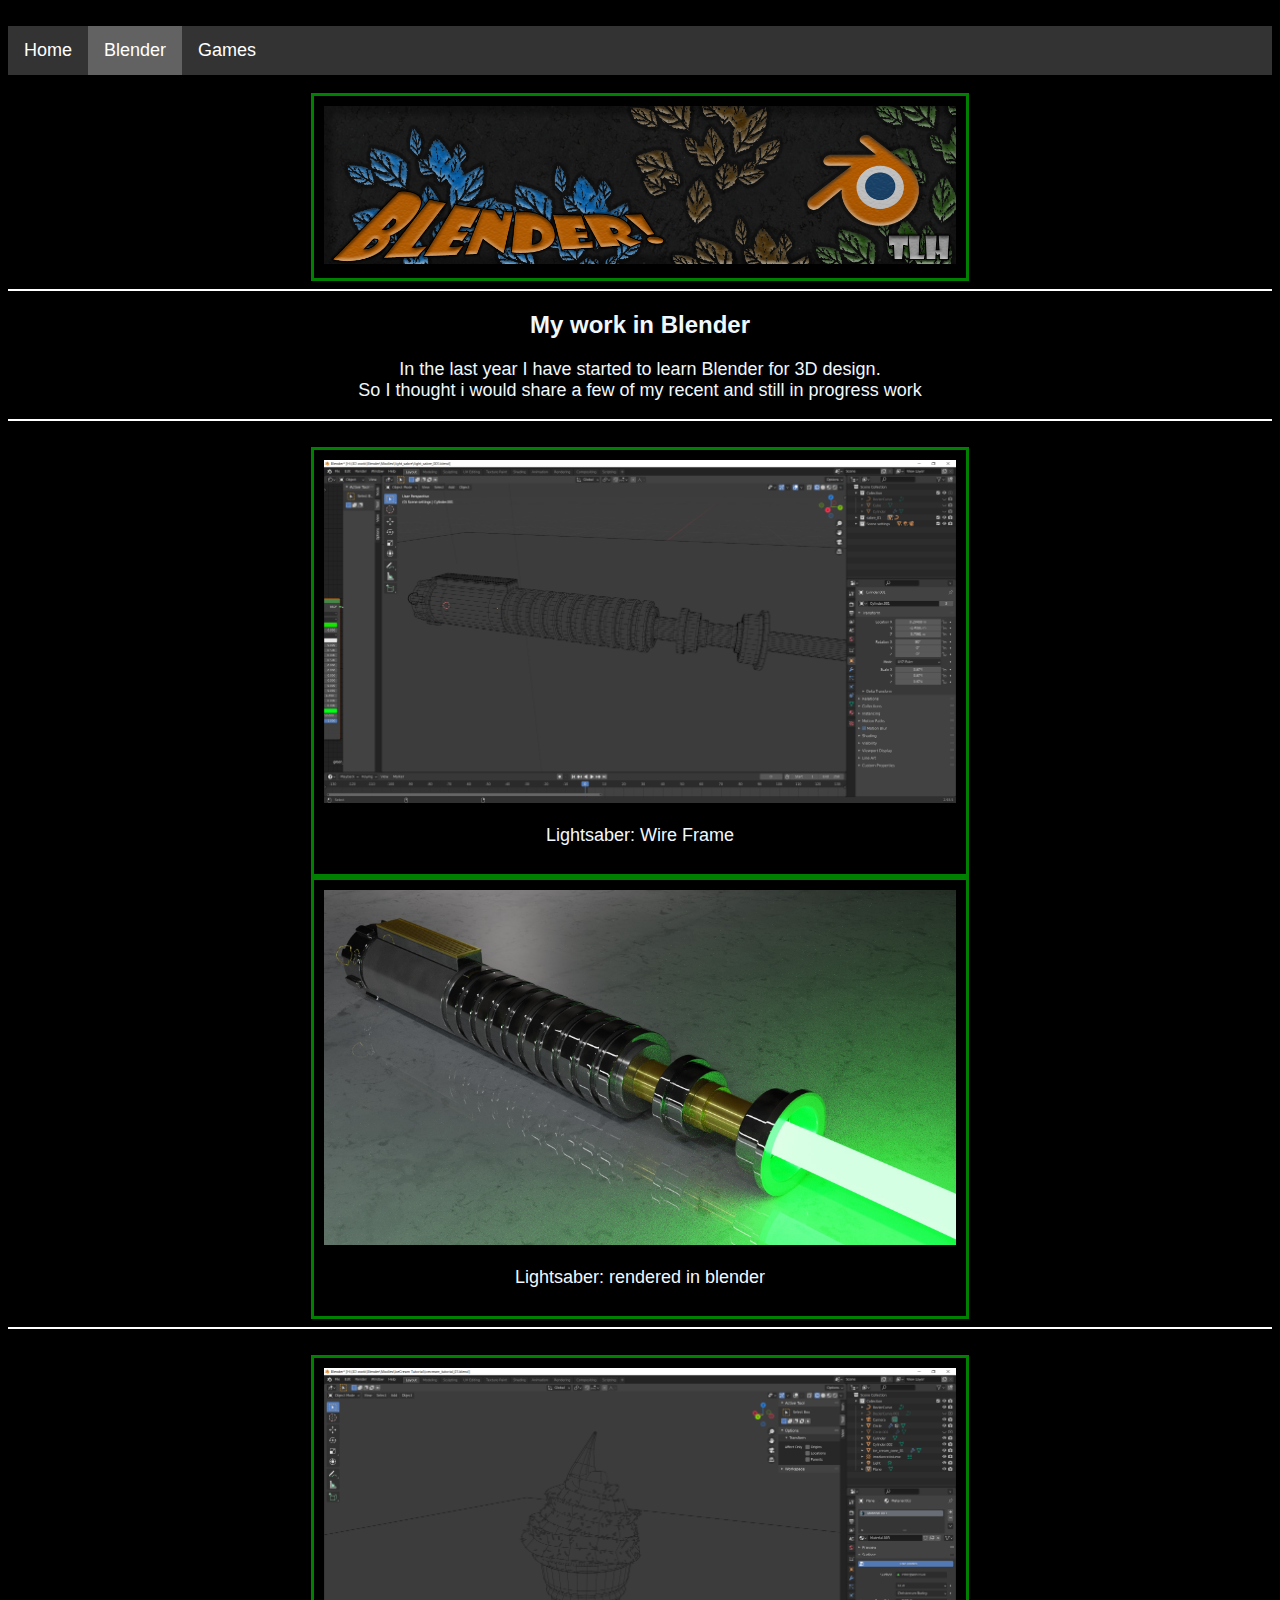
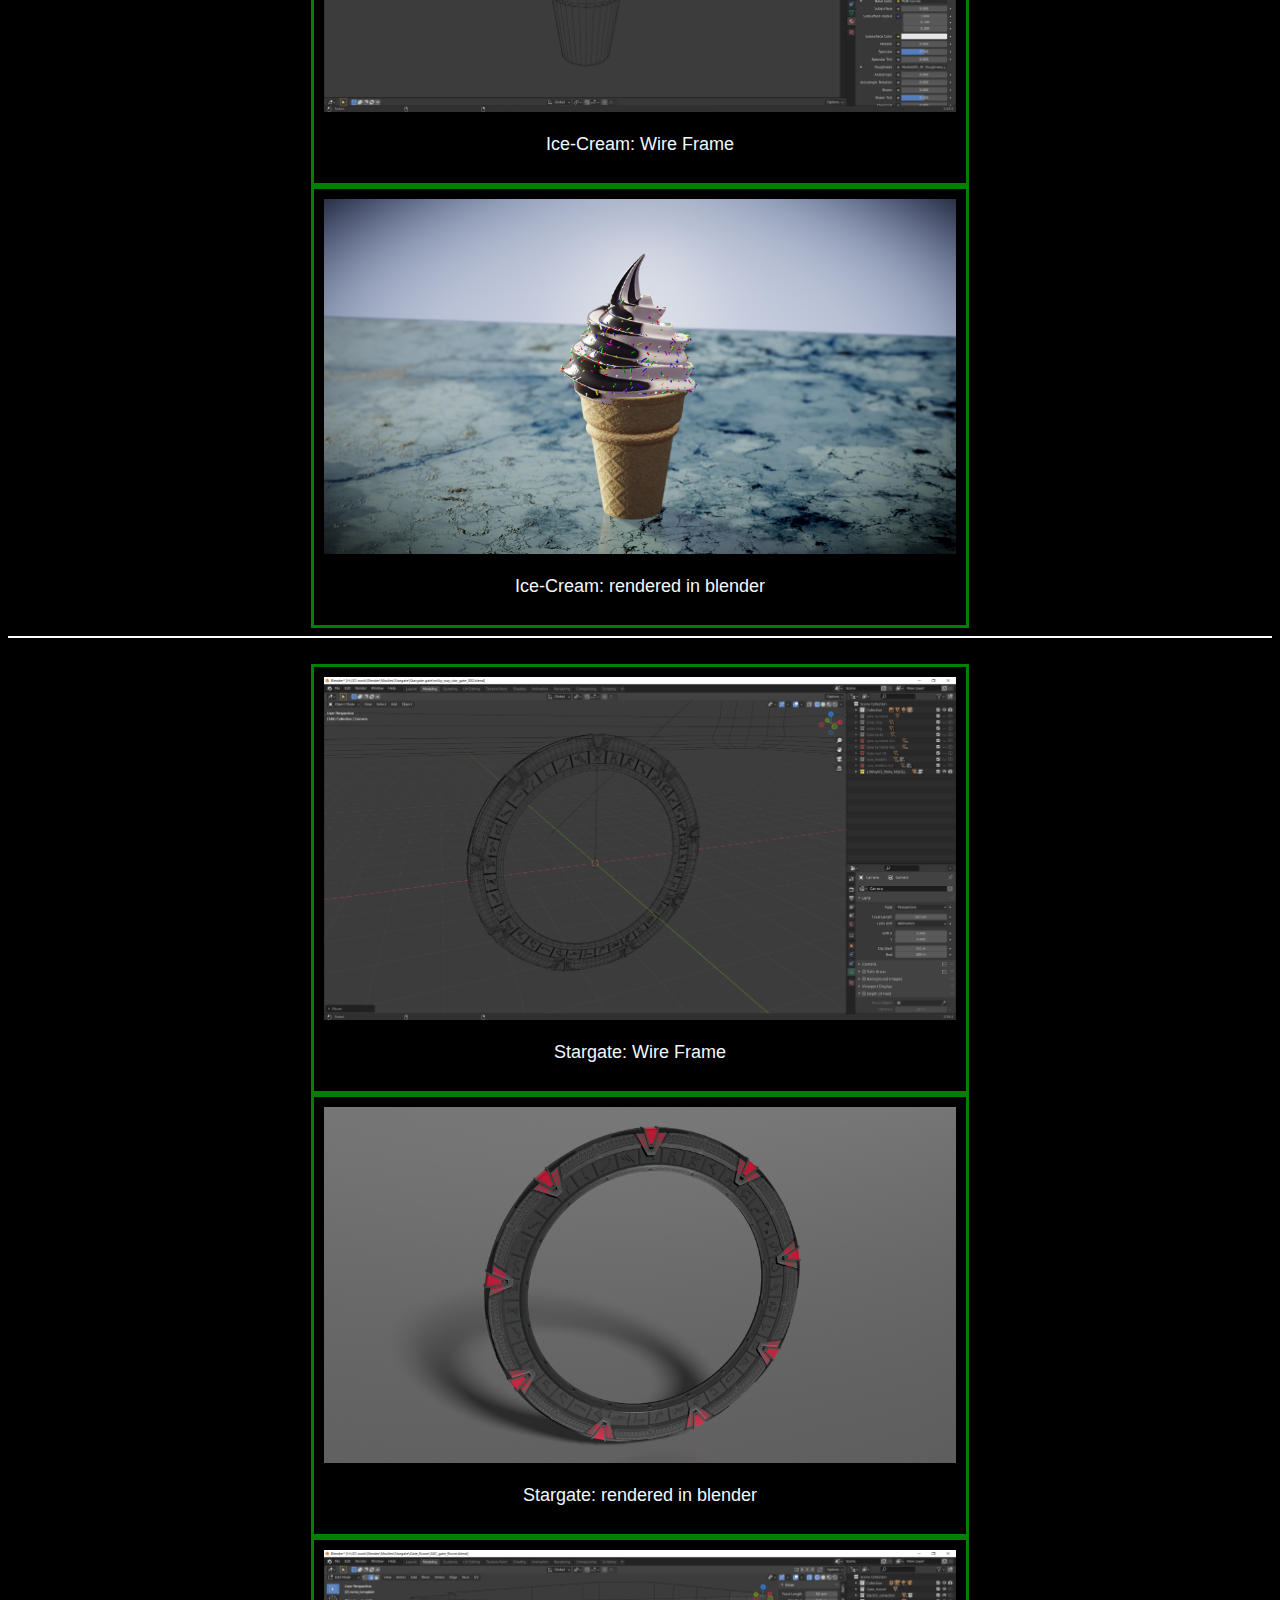
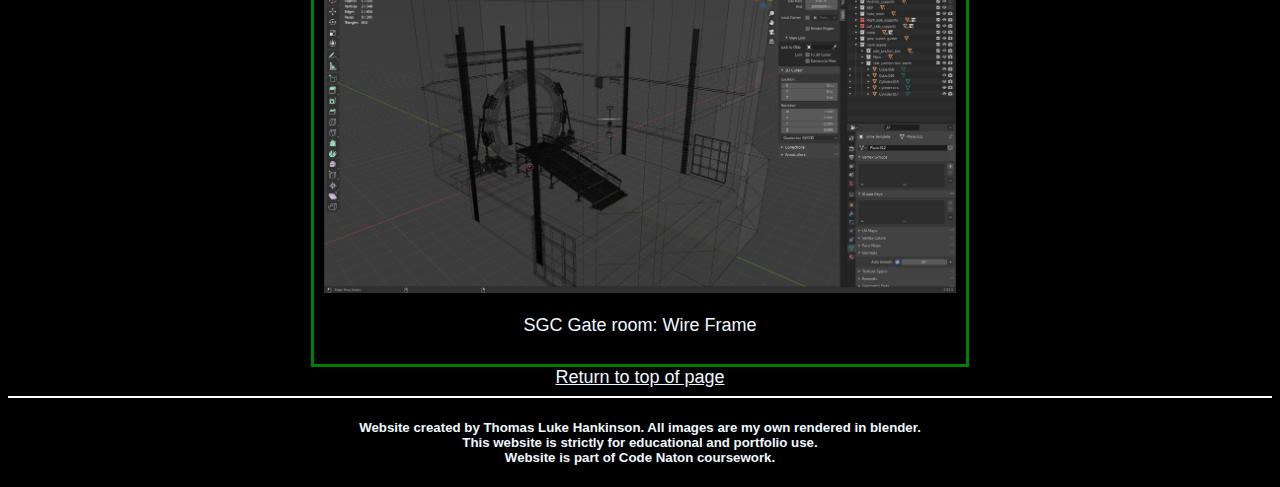
==== commit 20e68f55: "Update blender.html" ====
--- a/blender.html
+++ b/blender.html
@@ -32,7 +32,7 @@
            <!--     bannar goes here     -->       
             <div class="row">
                 <div class="col-lg-1 col-sm-1 col-xs-1"></div>
-                <div class="col-lg-10 col-sm-10 col-xs-1"><img src="images/blender_banner.png" class="img_ban"></div>
+                <div class="col-lg-10 col-sm-10 col-xs-1 center"><img src="images/blender_banner.png" class="img_ban"></div>
                 <div class="col-lg-1 col-sm-1 col-xs-1"></div>
             </div>
 <!-- ############################################################ -->          
@@ -62,8 +62,8 @@
             <br>
             <div class="row">
                 <div class="col-lg-1"></div>
-                <div class="col-lg-5"><img src="images/light_sabre_wire.png" alt="lightsabre wireframe" class="img_blen img"><br><p>Lightsaber: Wire Frame</p></div>
-                <div class="col-lg-5"><img src="images/lightsabre.jpg" alt="lightsabre render" class="img_blen img"><br><p>Lightsaber: rendered in blender</p></div>
+                <div class="col-lg-5 center"><img src="images/light_sabre_wire.png" alt="lightsabre wireframe" class="img_blen img"><br><p>Lightsaber: Wire Frame</p></div>
+                <div class="col-lg-5 center"><img src="images/lightsabre.jpg" alt="lightsabre render" class="img_blen img"><br><p>Lightsaber: rendered in blender</p></div>
                 <div class="col-lg-1"></div>
             </div>
 <!-- ############################################################ -->          
@@ -77,8 +77,8 @@
             <br>
             <div class="row">
                 <div class="col-lg-1"></div>
-                <div class="col-lg-5"><img src="images/ice_cream_wire.png" alt="ice-cream wireframe" class="img_blen img"><br><p>Ice-Cream: Wire Frame</p></div>
-                <div class="col-lg-5"><img src="images/ice_cream.png" alt="ice-cream render" class="img_blen img"><br><p>Ice-Cream: rendered in blender</p></div>
+                <div class="col-lg-5 center"><img src="images/ice_cream_wire.png" alt="ice-cream wireframe" class="img_blen img"><br><p>Ice-Cream: Wire Frame</p></div>
+                <div class="col-lg-5 center"><img src="images/ice_cream.png" alt="ice-cream render" class="img_blen img"><br><p>Ice-Cream: rendered in blender</p></div>
                 <div class="col-lg-1"></div>
             </div>
 <!-- ############################################################ -->          
@@ -92,13 +92,13 @@
             <br>
             <div class="row">
                 <div class="col-lg-1"></div>
-                <div class="col-lg-5"><img src="images/stargate_wire_001.png" alt="Stargate wireframe" class="img_blen img"><br><p>Stargate: Wire Frame</p></div>
-                <div class="col-lg-5"><img src="images/stargate_wip_001.png" alt="Stargate render" class="img_blen img"><br><p>Stargate: rendered in blender</p></div>
+                <div class="col-lg-5 center"><img src="images/stargate_wire_001.png" alt="Stargate wireframe" class="img_blen img"><br><p>Stargate: Wire Frame</p></div>
+                <div class="col-lg-5 center"><img src="images/stargate_wip_001.png" alt="Stargate render" class="img_blen img"><br><p>Stargate: rendered in blender</p></div>
                 <div class="col-lg-1"></div>
             </div>
             <div class="row">
                 <div class="col-lg-1"></div>
-                <div class="col-lg-10"><img src="images/stargate_room_001.png" alt="Stargate gate room wireframe" class="img_blen"><br><p>SGC Gate room: Wire Frame</p></div>
+                <div class="col-lg-10 center"><img src="images/stargate_room_001.png" alt="Stargate gate room wireframe" class="img_blen"><br><p>SGC Gate room: Wire Frame</p></div>
                 <div class="col-lg-1"></div>
 
             </div>
--- a/stylesheet.css
+++ b/stylesheet.css
@@ -44,6 +44,13 @@
 }
 
 /* img my styles */
+.center {
+  margin: auto;
+  width: 50%;
+  border: 3px solid green;
+  padding: 10px;
+}
+
 .img_ban {
   width: 100%;
 }
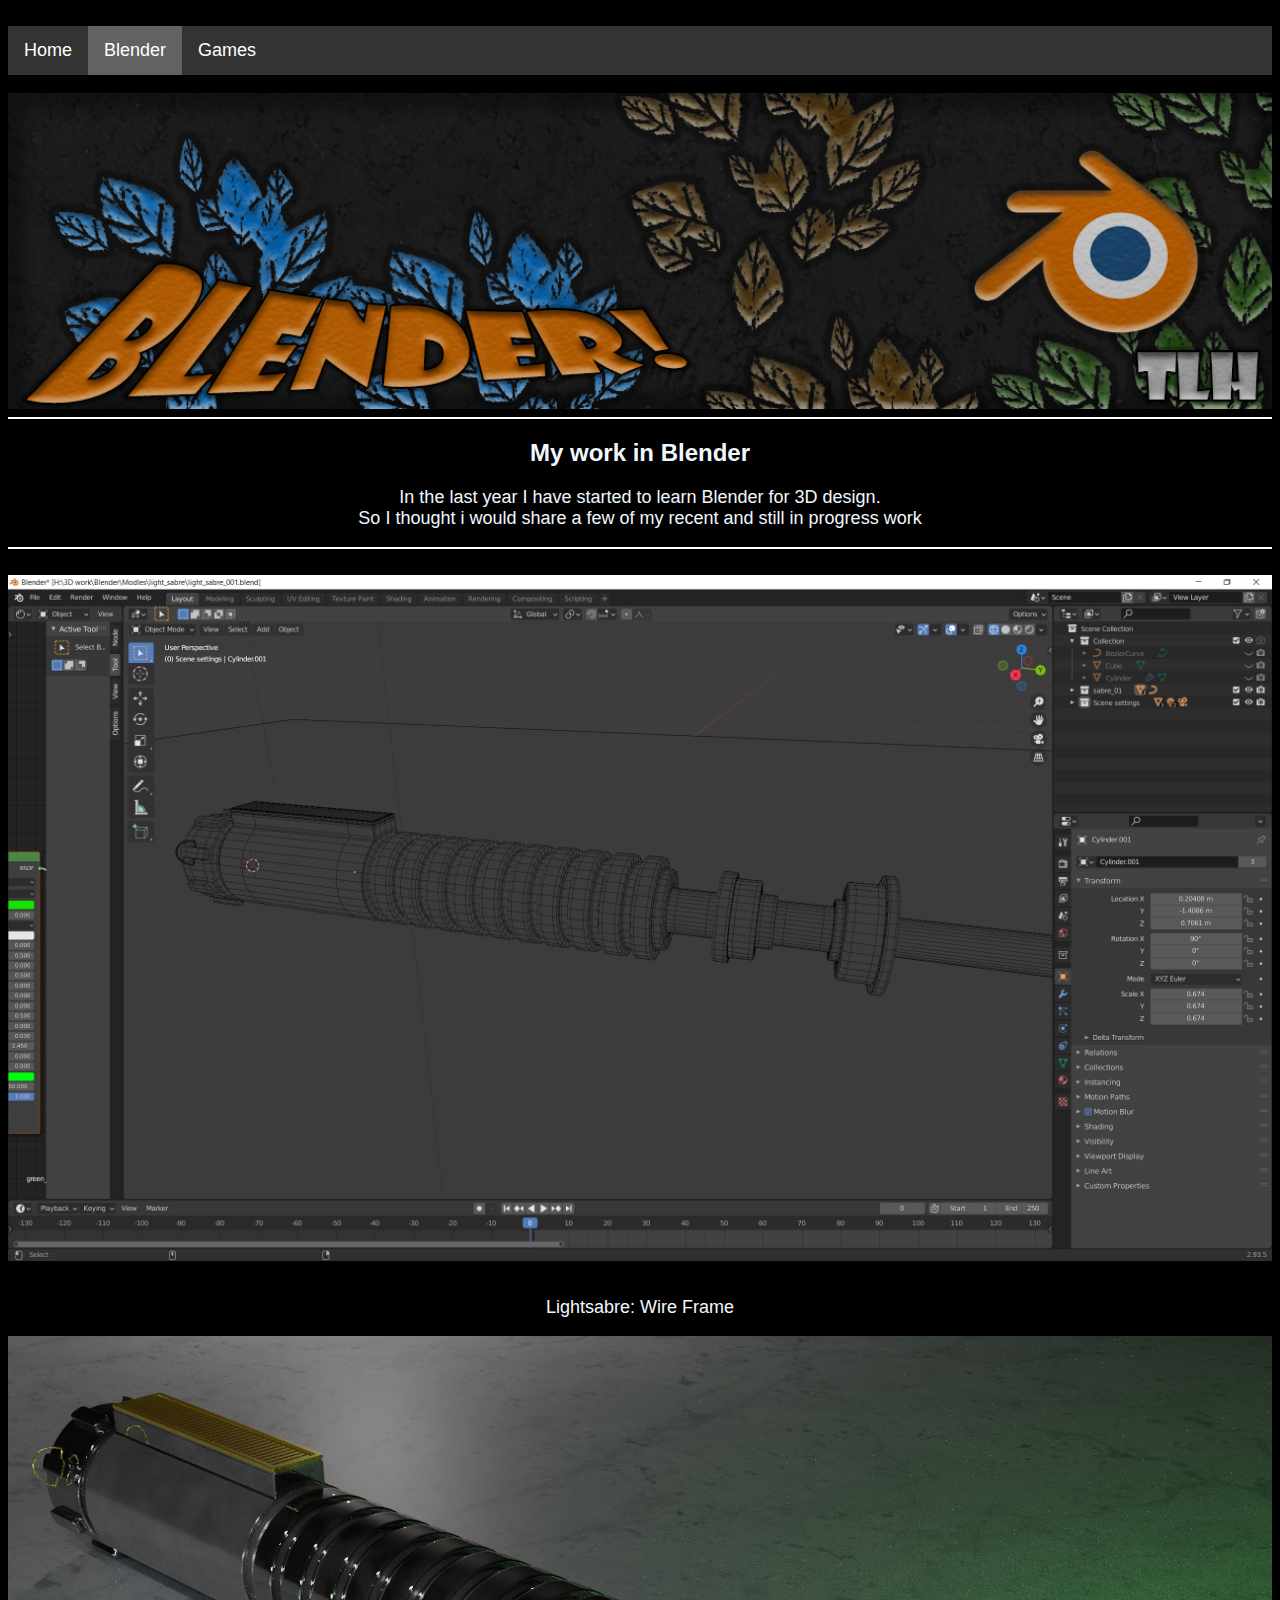
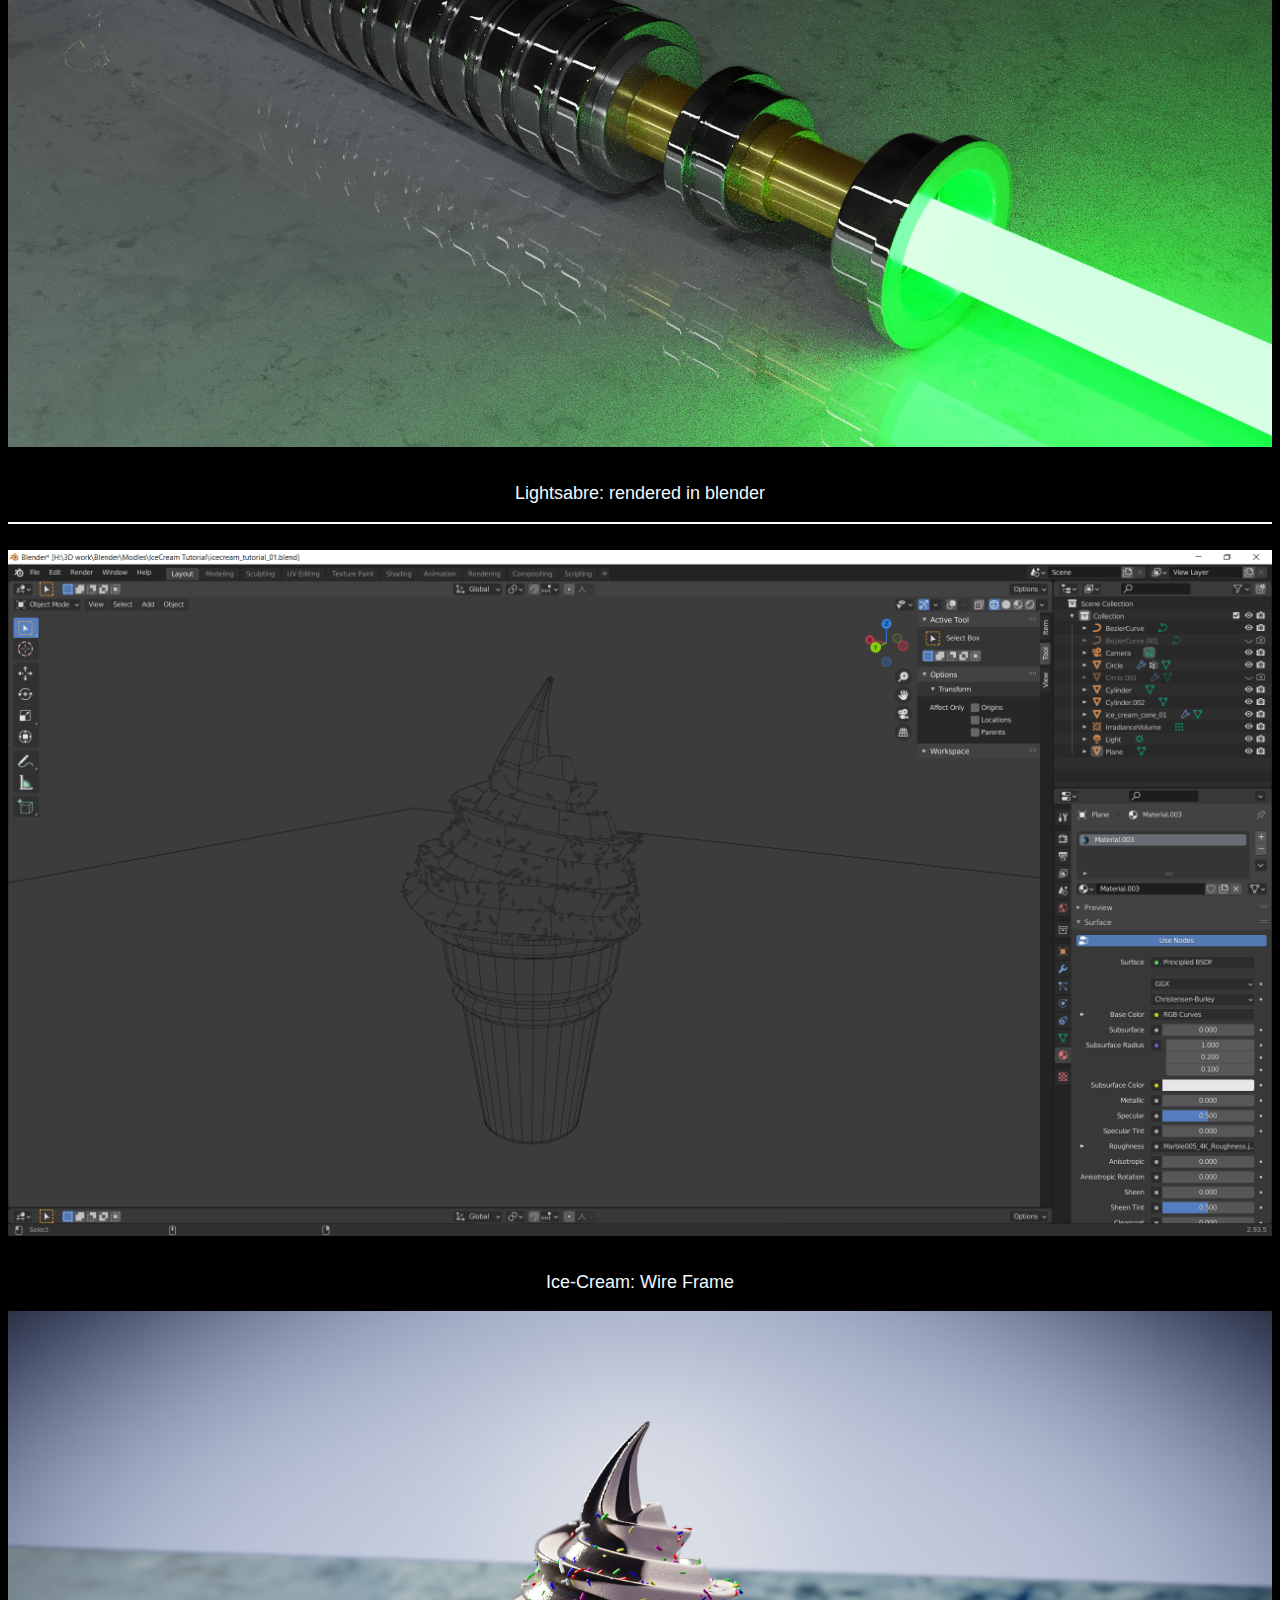
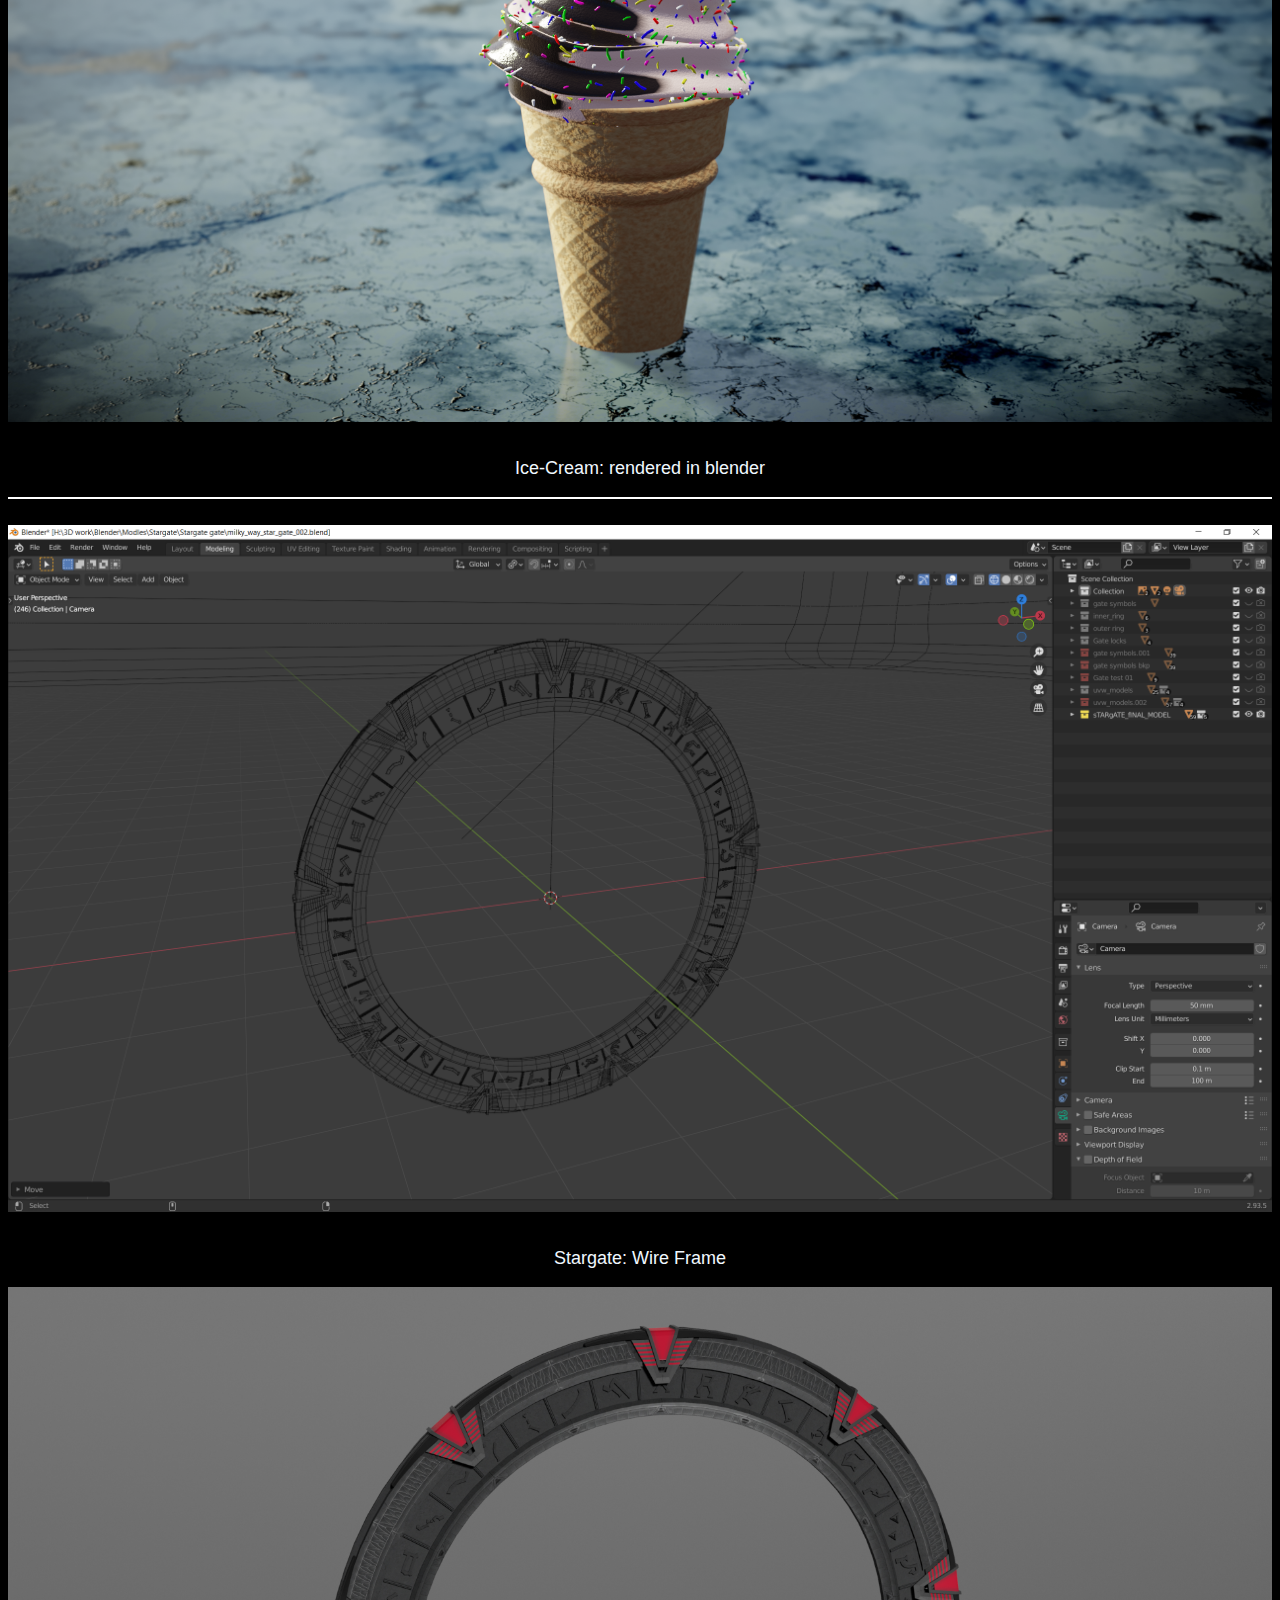
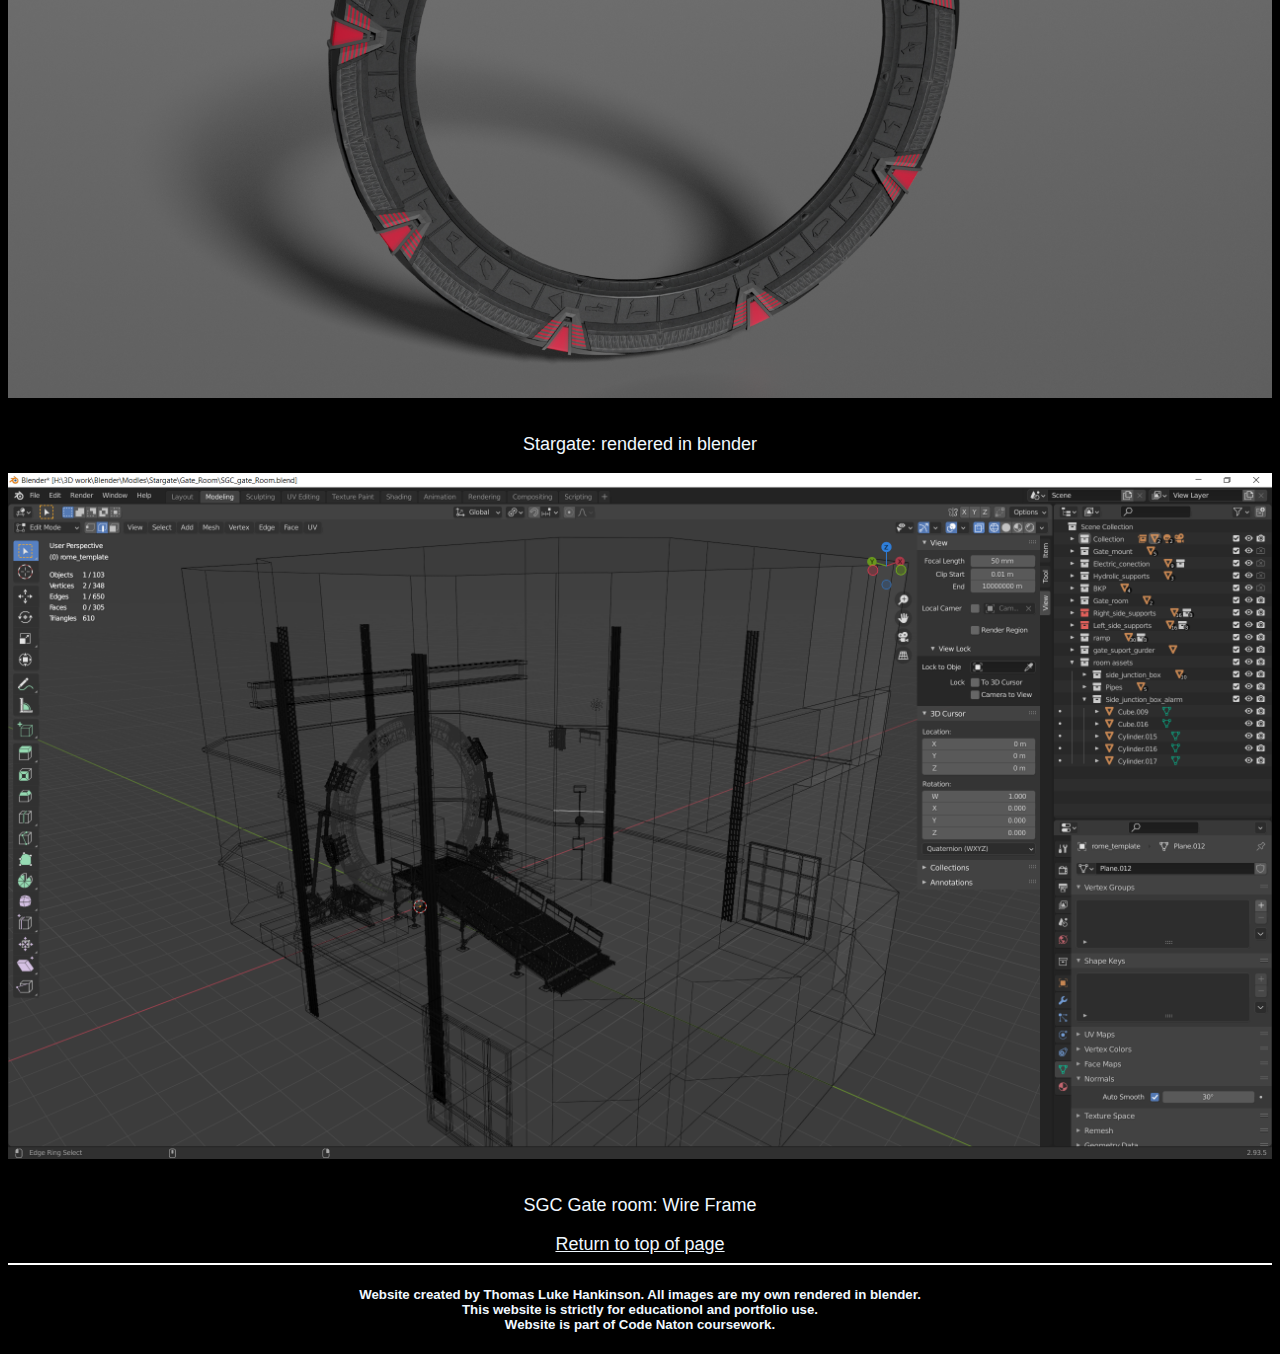
==== commit 3bfd7f0b: "Add files via upload" ====
--- a/blender.html
+++ b/blender.html
@@ -32,7 +32,7 @@
            <!--     bannar goes here     -->       
             <div class="row">
                 <div class="col-lg-1 col-sm-1 col-xs-1"></div>
-                <div class="col-lg-10 col-sm-10 col-xs-1 center"><img src="images/blender_banner.png" class="img_ban"></div>
+                <div class="col-lg-10 col-sm-10 col-xs-1"><img src="images/blender_banner.png" class="img_ban"></div>
                 <div class="col-lg-1 col-sm-1 col-xs-1"></div>
             </div>
 <!-- ############################################################ -->          
@@ -62,8 +62,8 @@
             <br>
             <div class="row">
                 <div class="col-lg-1"></div>
-                <div class="col-lg-5 center"><img src="images/light_sabre_wire.png" alt="lightsabre wireframe" class="img_blen img"><br><p>Lightsaber: Wire Frame</p></div>
-                <div class="col-lg-5 center"><img src="images/lightsabre.jpg" alt="lightsabre render" class="img_blen img"><br><p>Lightsaber: rendered in blender</p></div>
+                <div class="col-lg-5"><img src="images/light_sabre_wire.png" alt="lightsabre wireframe" class="img_blen img"><br><p>Lightsabre: Wire Frame</p></div>
+                <div class="col-lg-5"><img src="images/lightsabre.jpg" alt="lightsabre render" class="img_blen img"><br><p>Lightsabre: rendered in blender</p></div>
                 <div class="col-lg-1"></div>
             </div>
 <!-- ############################################################ -->          
@@ -77,8 +77,8 @@
             <br>
             <div class="row">
                 <div class="col-lg-1"></div>
-                <div class="col-lg-5 center"><img src="images/ice_cream_wire.png" alt="ice-cream wireframe" class="img_blen img"><br><p>Ice-Cream: Wire Frame</p></div>
-                <div class="col-lg-5 center"><img src="images/ice_cream.png" alt="ice-cream render" class="img_blen img"><br><p>Ice-Cream: rendered in blender</p></div>
+                <div class="col-lg-5"><img src="images/ice_cream_wire.png" alt="ice-cream wireframe" class="img_blen img"><br><p>Ice-Cream: Wire Frame</p></div>
+                <div class="col-lg-5"><img src="images/ice_cream.png" alt="ice-cream render" class="img_blen img"><br><p>Ice-Cream: rendered in blender</p></div>
                 <div class="col-lg-1"></div>
             </div>
 <!-- ############################################################ -->          
@@ -92,13 +92,13 @@
             <br>
             <div class="row">
                 <div class="col-lg-1"></div>
-                <div class="col-lg-5 center"><img src="images/stargate_wire_001.png" alt="Stargate wireframe" class="img_blen img"><br><p>Stargate: Wire Frame</p></div>
-                <div class="col-lg-5 center"><img src="images/stargate_wip_001.png" alt="Stargate render" class="img_blen img"><br><p>Stargate: rendered in blender</p></div>
+                <div class="col-lg-5"><img src="images/stargate_wire_001.png" alt="Stargate wireframe" class="img_blen img"><br><p>Stargate: Wire Frame</p></div>
+                <div class="col-lg-5"><img src="images/stargate_wip_001.png" alt="Stargate render" class="img_blen img"><br><p>Stargate: rendered in blender</p></div>
                 <div class="col-lg-1"></div>
             </div>
             <div class="row">
                 <div class="col-lg-1"></div>
-                <div class="col-lg-10 center"><img src="images/stargate_room_001.png" alt="Stargate gate room wireframe" class="img_blen"><br><p>SGC Gate room: Wire Frame</p></div>
+                <div class="col-lg-10"><img src="images/stargate_room_001.png" alt="Stargate gate room wireframe" class="img_blen"><br><p>SGC Gate room: Wire Frame</p></div>
                 <div class="col-lg-1"></div>
 
             </div>
@@ -120,7 +120,7 @@
             <div class="row">
                 <div class="col-lg-1"></div>
                 <div class="col-lg-10"><h5>Website created by Thomas Luke Hankinson. All images are my own rendered in blender.
-                                       <br>This website is strictly for educational and portfolio use.
+                                       <br>This website is strictly for educationol and portfolio use.
                                        <br>Website is part of Code Naton coursework.</h5></div>
                 <div class="col-lg-1"></div>
             </div>
@@ -130,4 +130,4 @@
     <script src="https://cdn.jsdelivr.net/npm/bootstrap@5.1.3/dist/js/bootstrap.bundle.min.js" integrity="sha384-ka7Sk0Gln4gmtz2MlQnikT1wXgYsOg+OMhuP+IlRH9sENBO0LRn5q+8nbTov4+1p" crossorigin="anonymous"></script>
 
 </body>
-</html>
+</html>--- a/stylesheet.css
+++ b/stylesheet.css
@@ -44,13 +44,12 @@
 }
 
 /* img my styles */
-.center {
-  margin: auto;
-  width: 50%;
-  border: 3px solid green;
-  padding: 10px;
+img {
+  display: block;
+  margin-left: auto;
+  margin-right: auto;
+
 }
-
 .img_ban {
   width: 100%;
 }
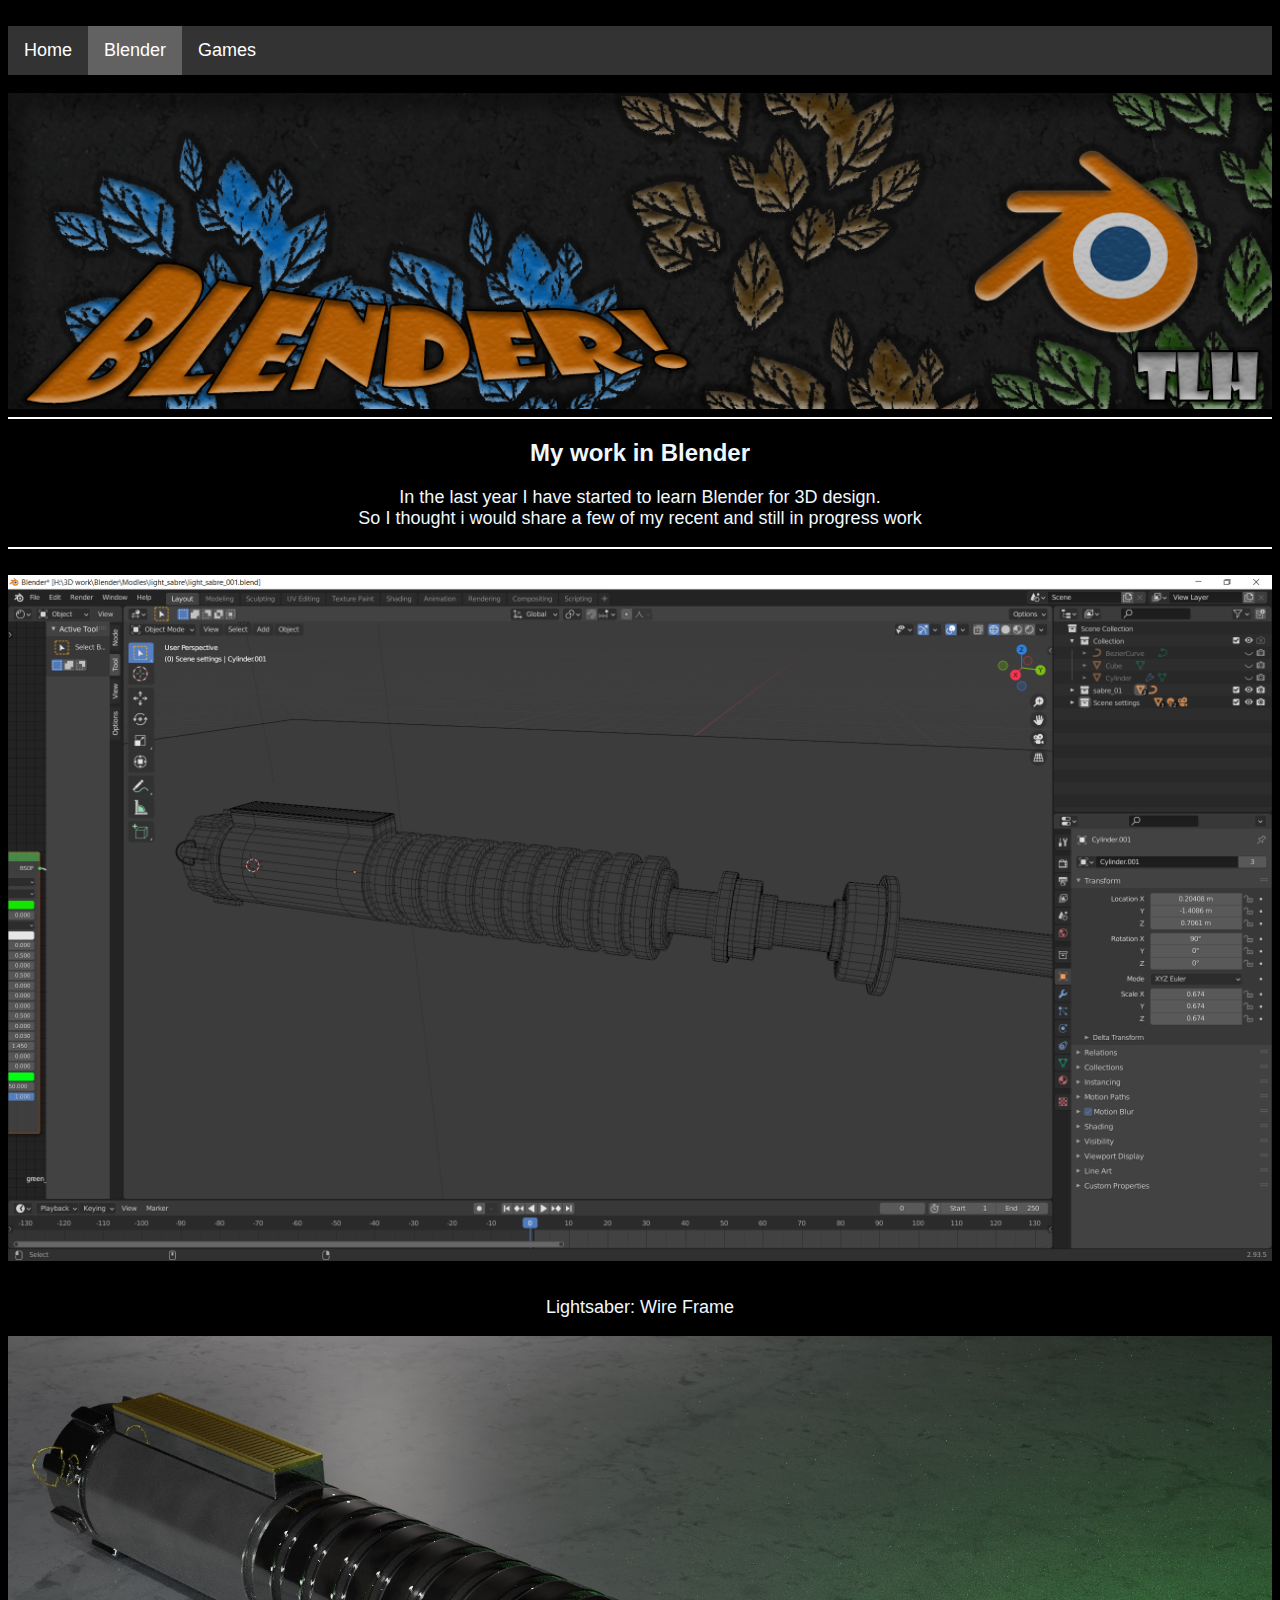
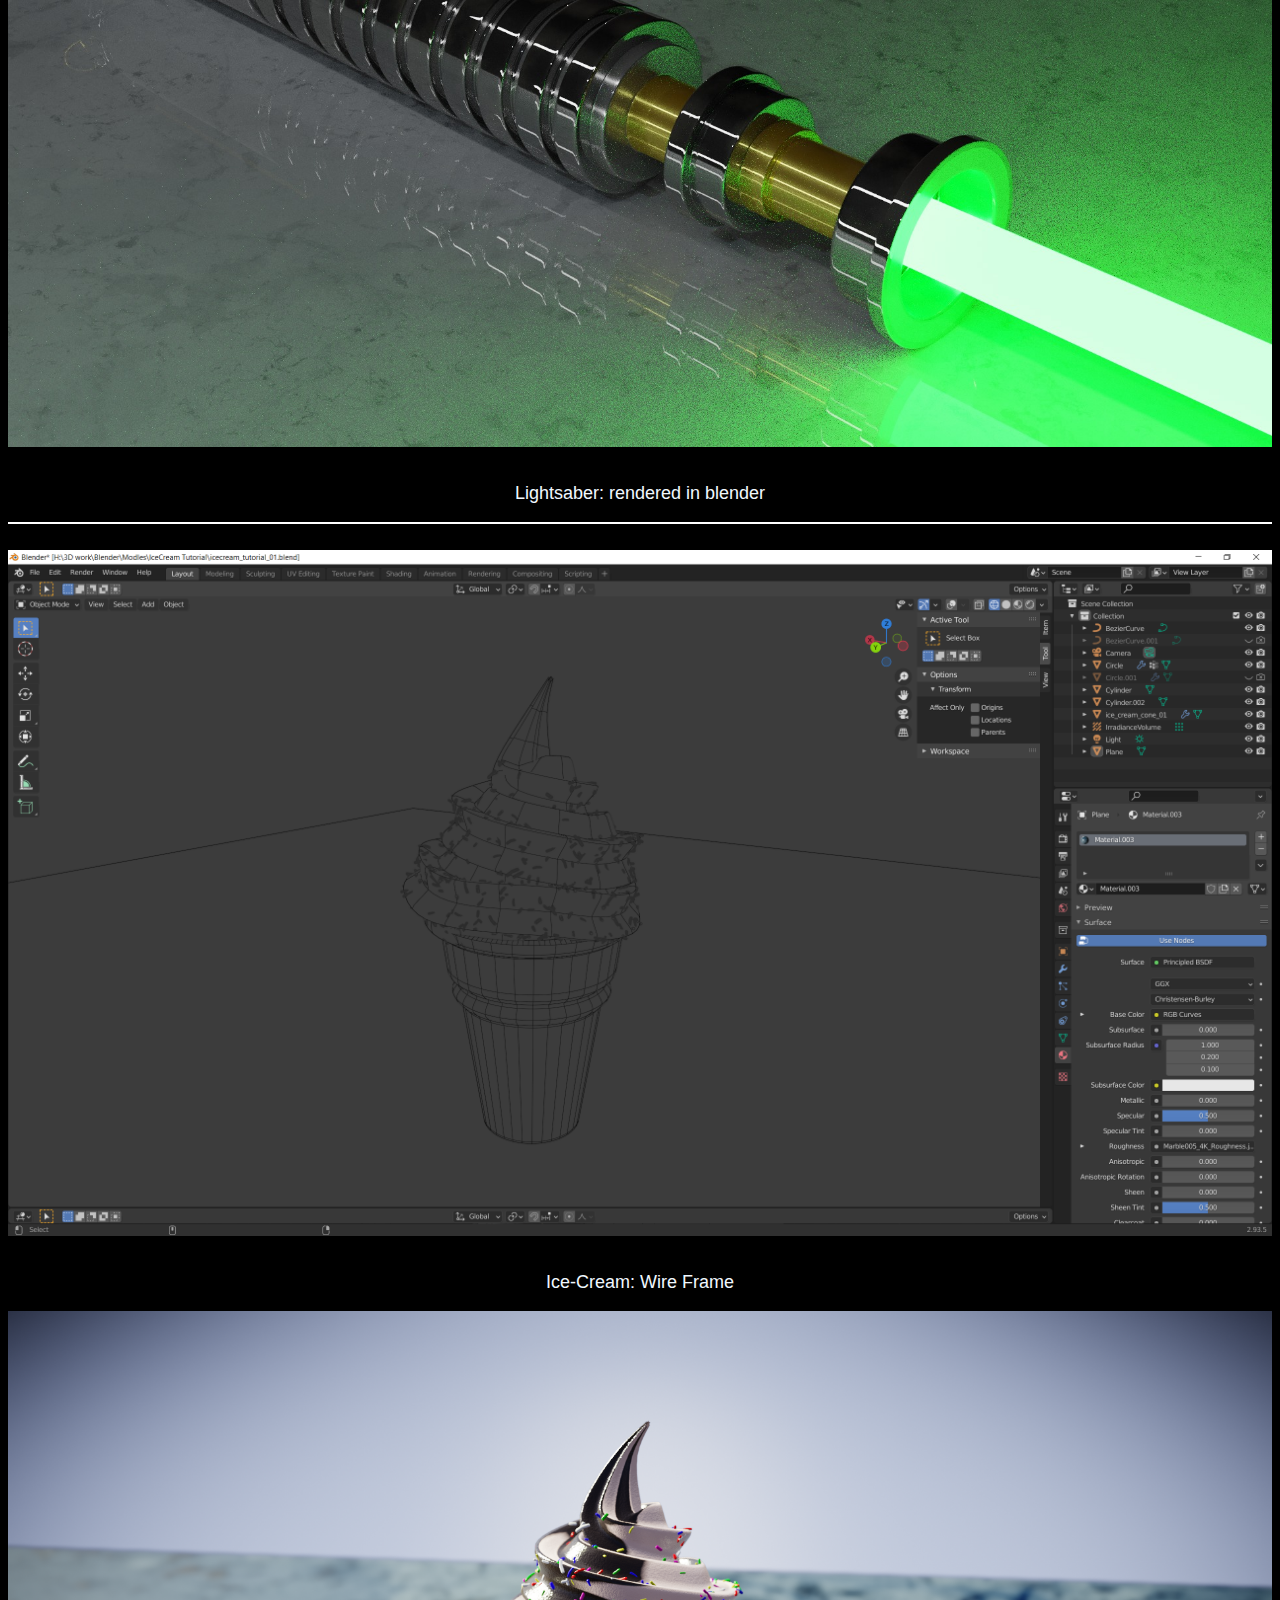
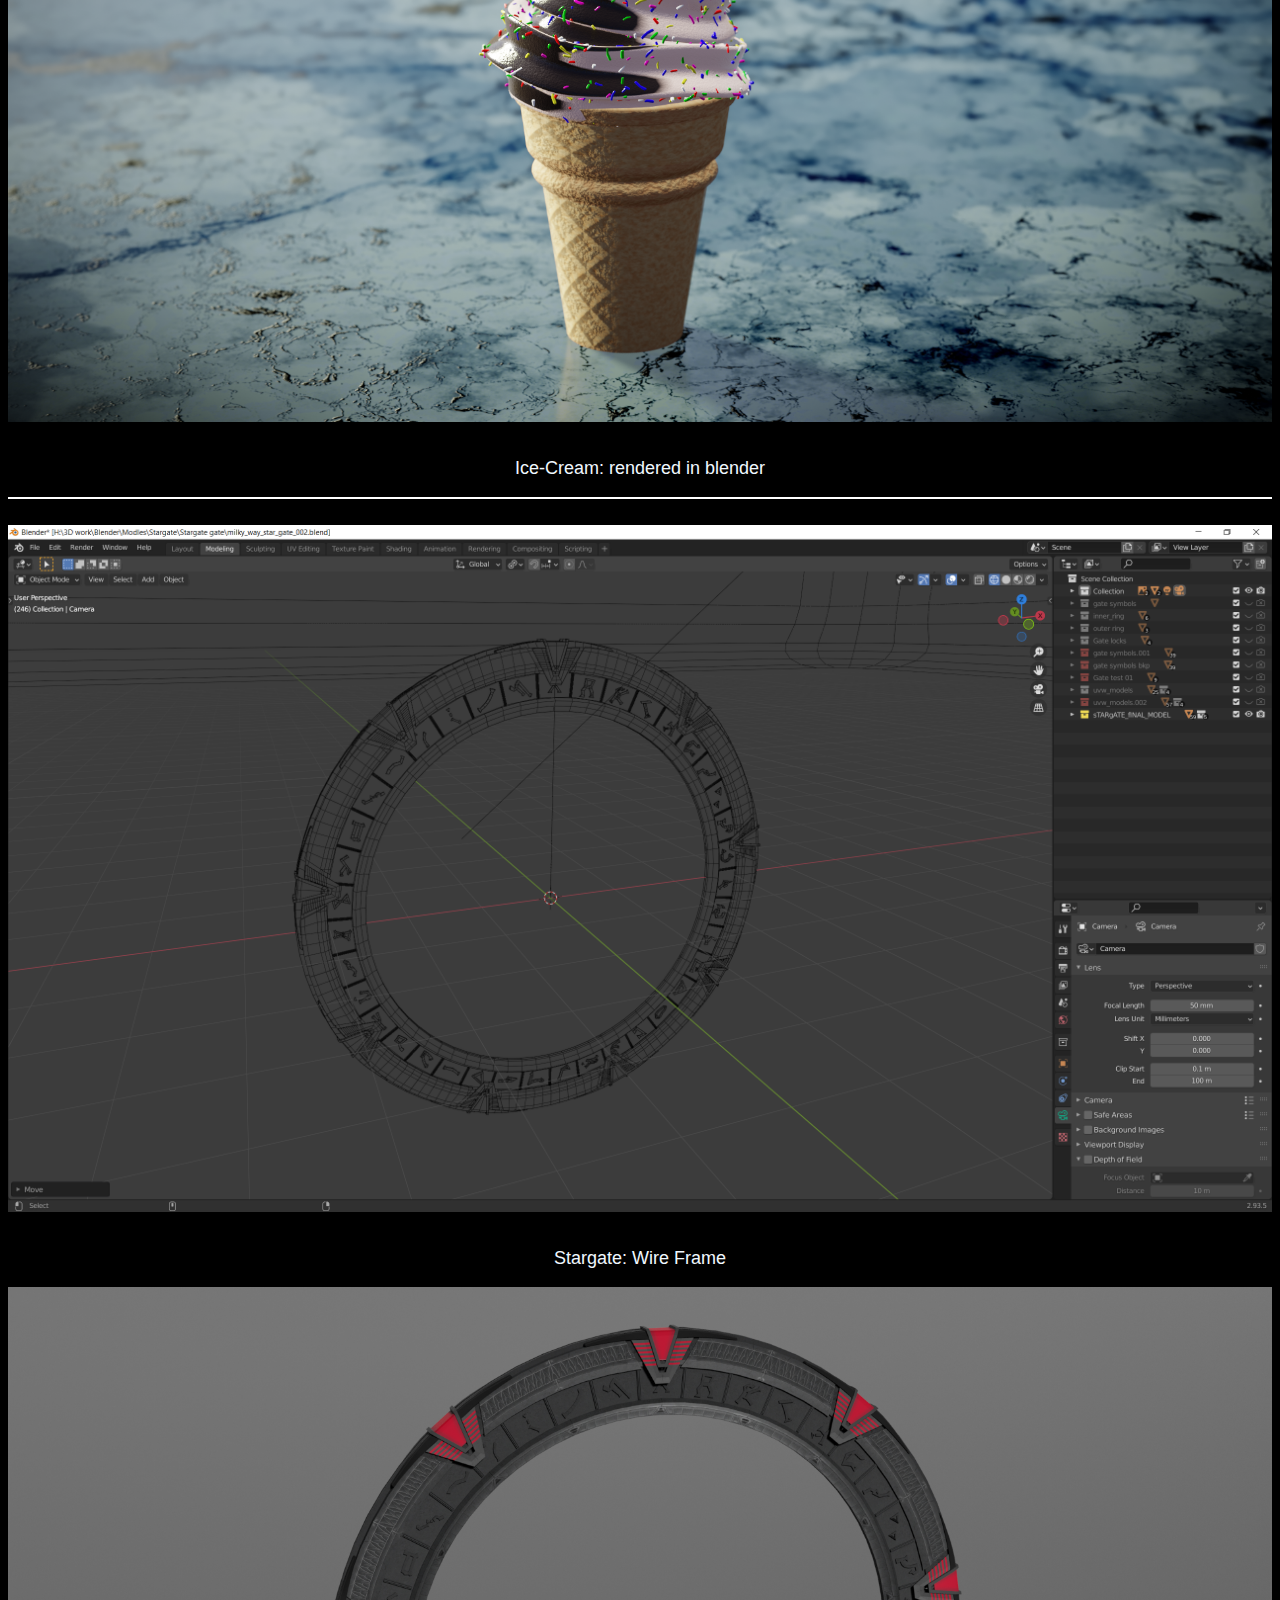
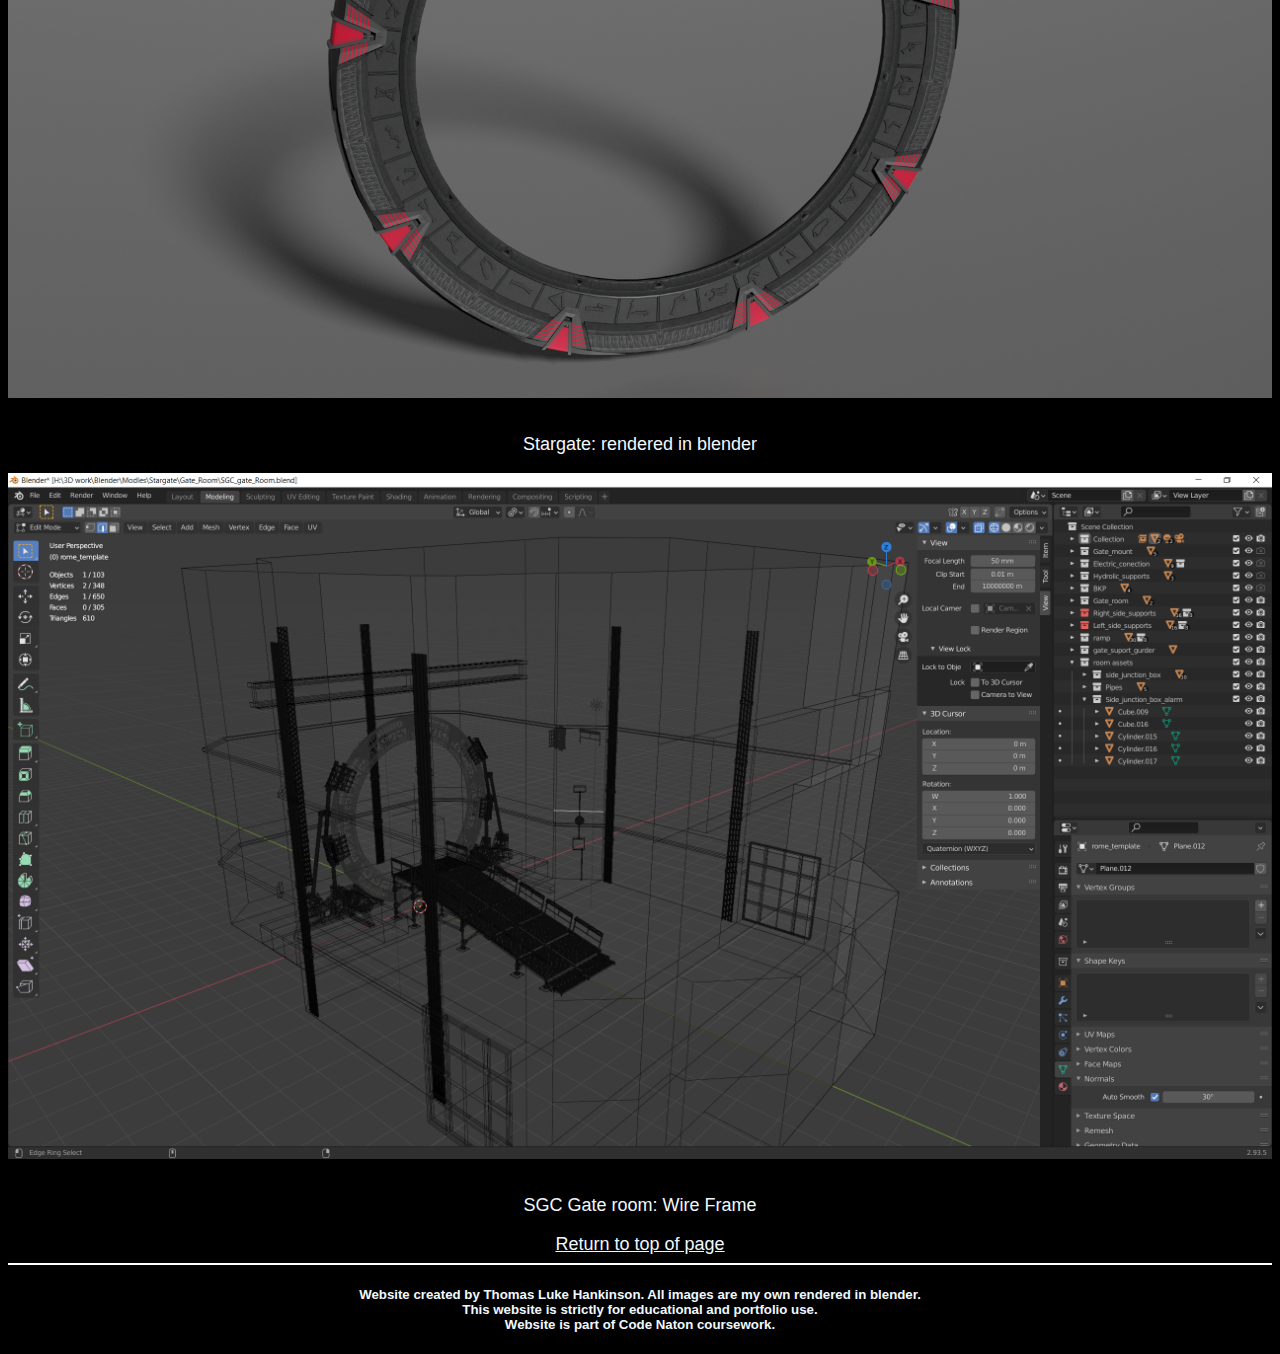
==== commit dc5035c4: "Add files via upload" ====
--- a/blender.html
+++ b/blender.html
@@ -62,8 +62,8 @@
             <br>
             <div class="row">
                 <div class="col-lg-1"></div>
-                <div class="col-lg-5"><img src="images/light_sabre_wire.png" alt="lightsabre wireframe" class="img_blen img"><br><p>Lightsabre: Wire Frame</p></div>
-                <div class="col-lg-5"><img src="images/lightsabre.jpg" alt="lightsabre render" class="img_blen img"><br><p>Lightsabre: rendered in blender</p></div>
+                <div class="col-lg-5"><img src="images/light_sabre_wire.png" alt="lightsaber wireframe" class="img_blen img"><br><p>Lightsaber: Wire Frame</p></div>
+                <div class="col-lg-5"><img src="images/lightsabre.jpg" alt="lightsaber render" class="img_blen img"><br><p>Lightsaber: rendered in blender</p></div>
                 <div class="col-lg-1"></div>
             </div>
 <!-- ############################################################ -->          
@@ -120,7 +120,7 @@
             <div class="row">
                 <div class="col-lg-1"></div>
                 <div class="col-lg-10"><h5>Website created by Thomas Luke Hankinson. All images are my own rendered in blender.
-                                       <br>This website is strictly for educationol and portfolio use.
+                                       <br>This website is strictly for educational and portfolio use.
                                        <br>Website is part of Code Naton coursework.</h5></div>
                 <div class="col-lg-1"></div>
             </div>
